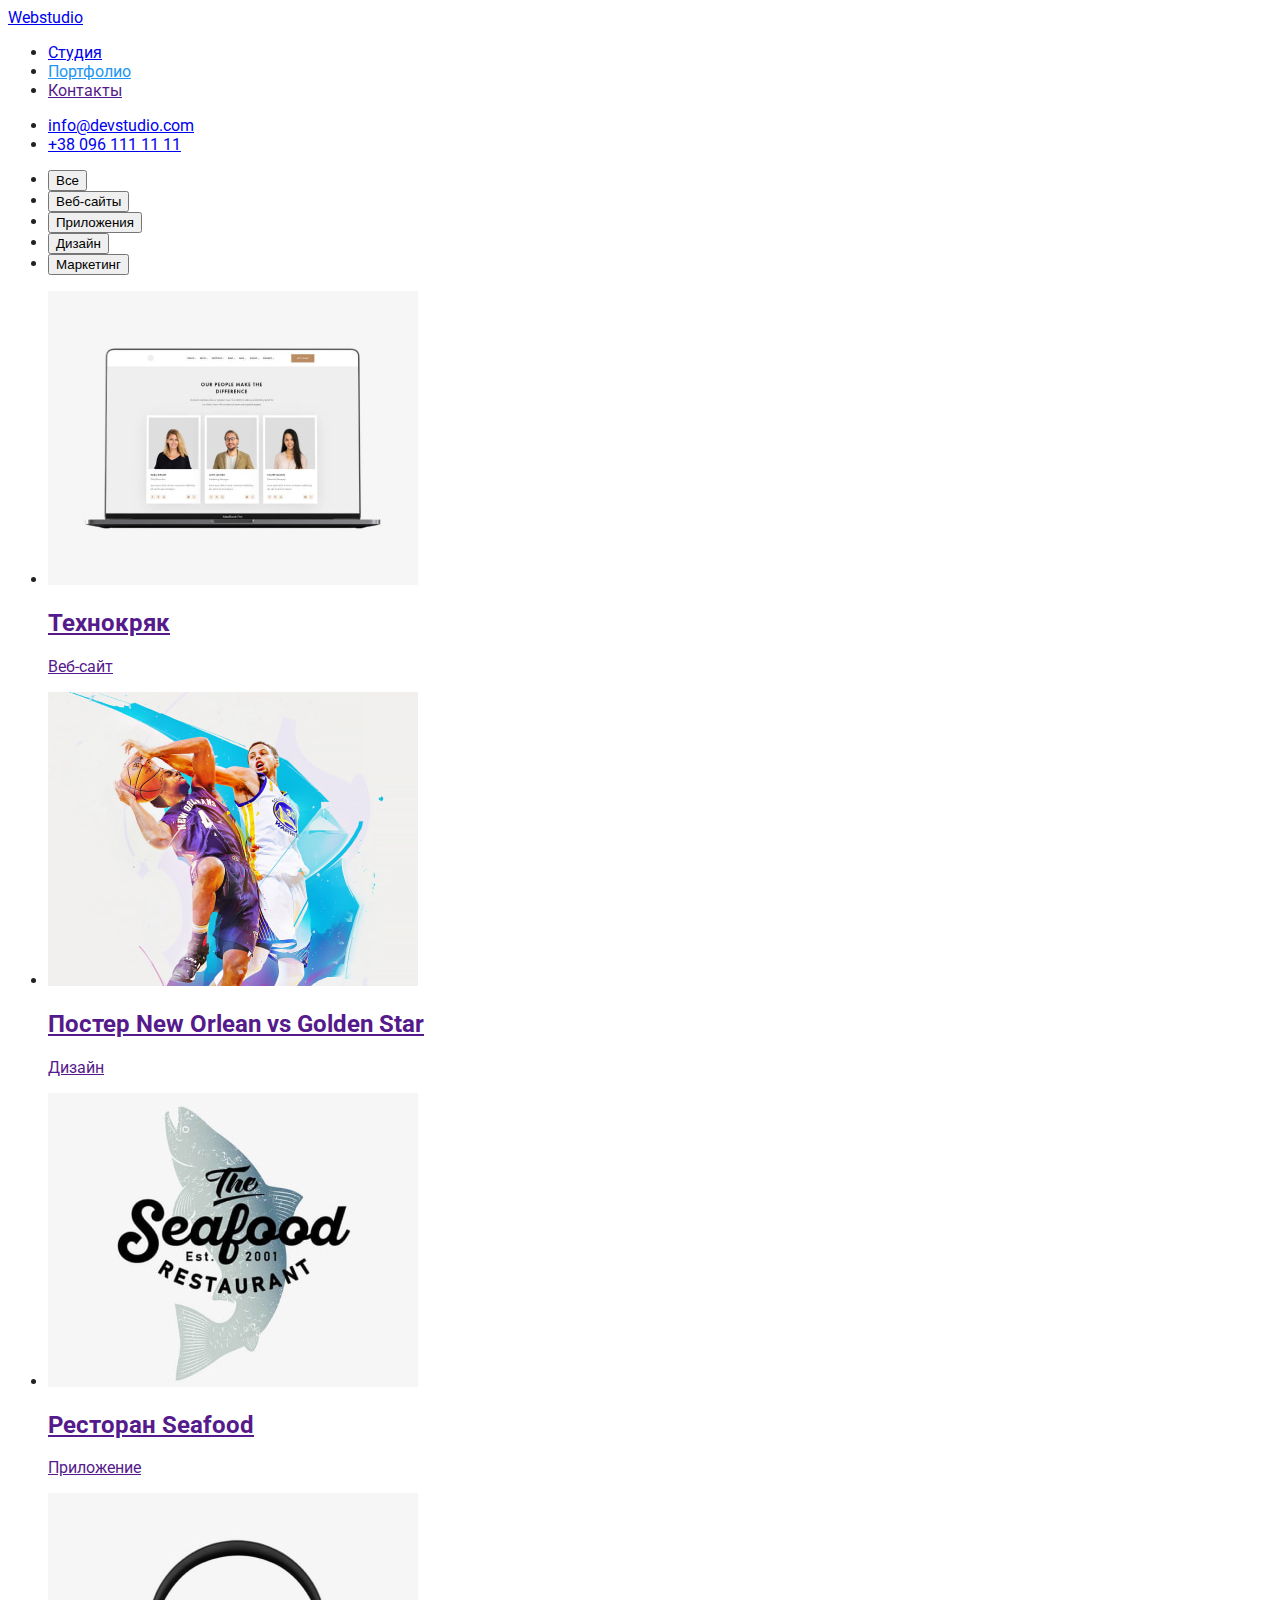
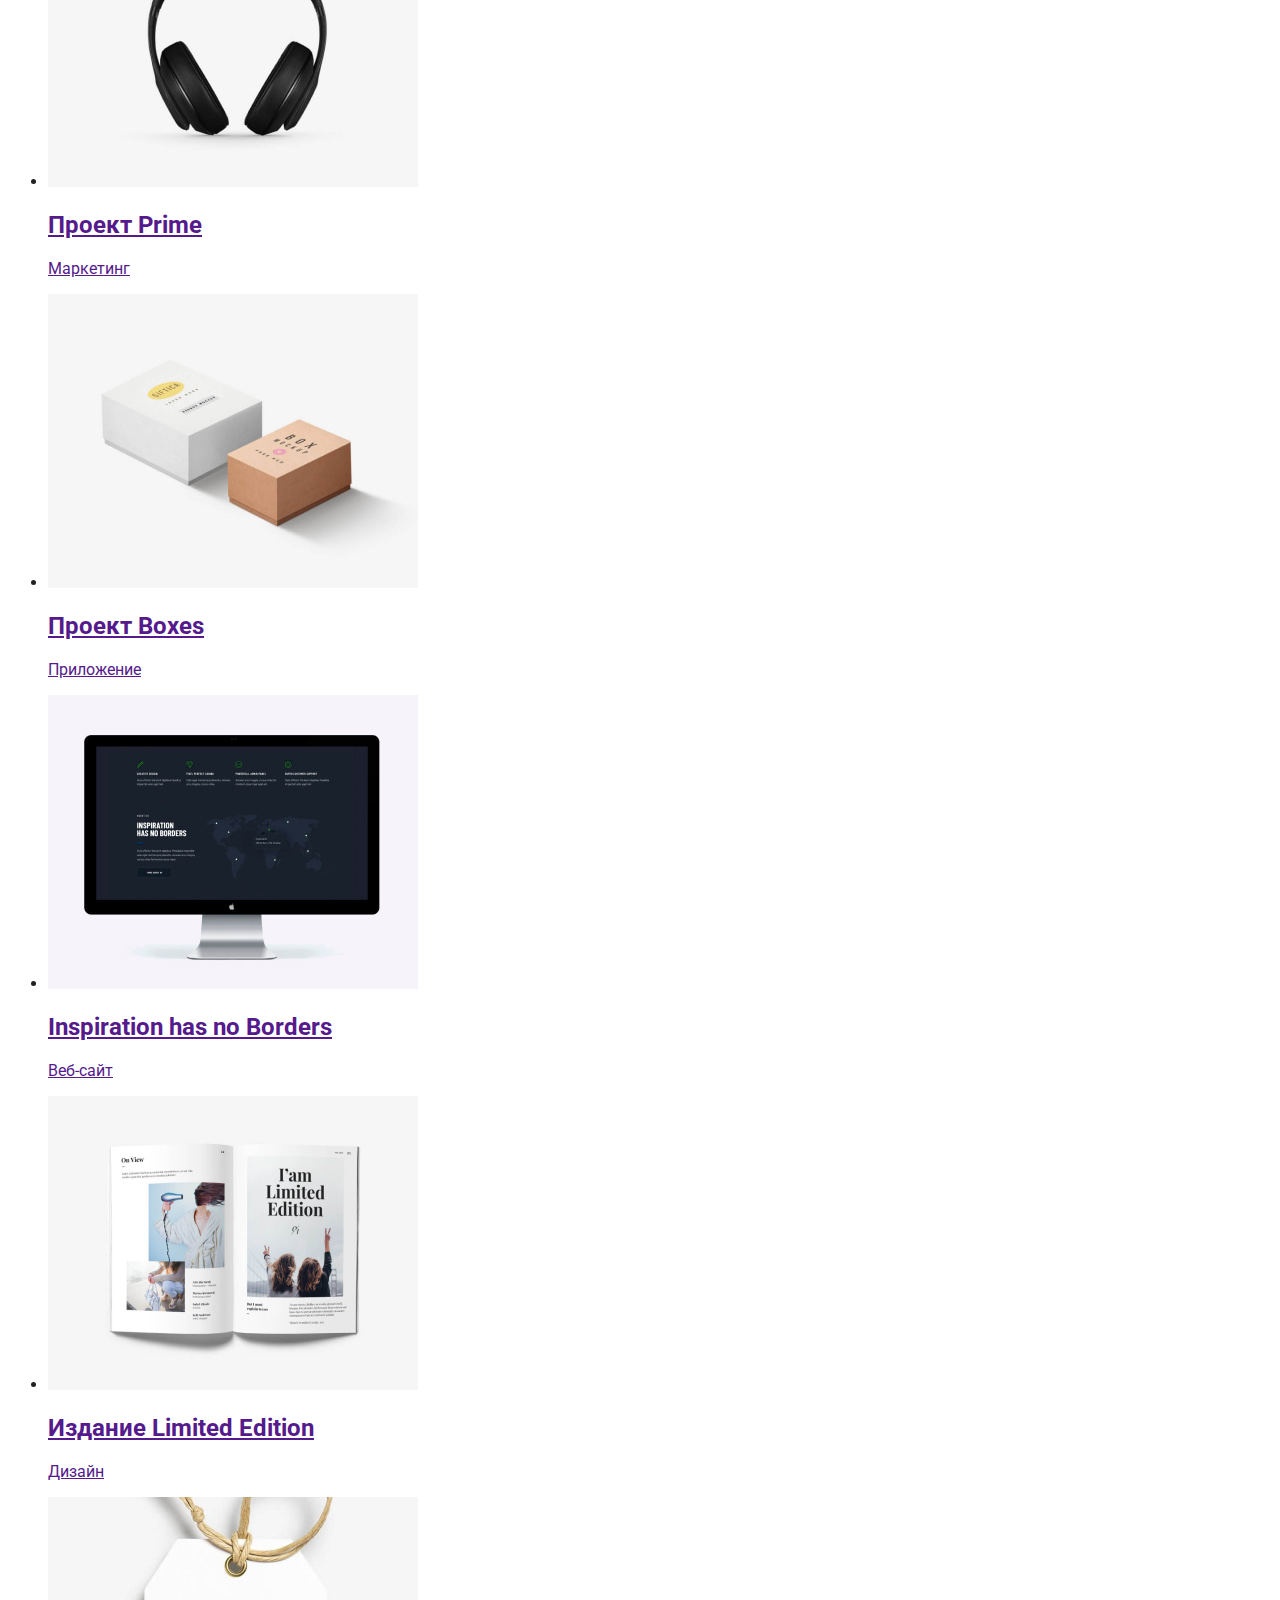
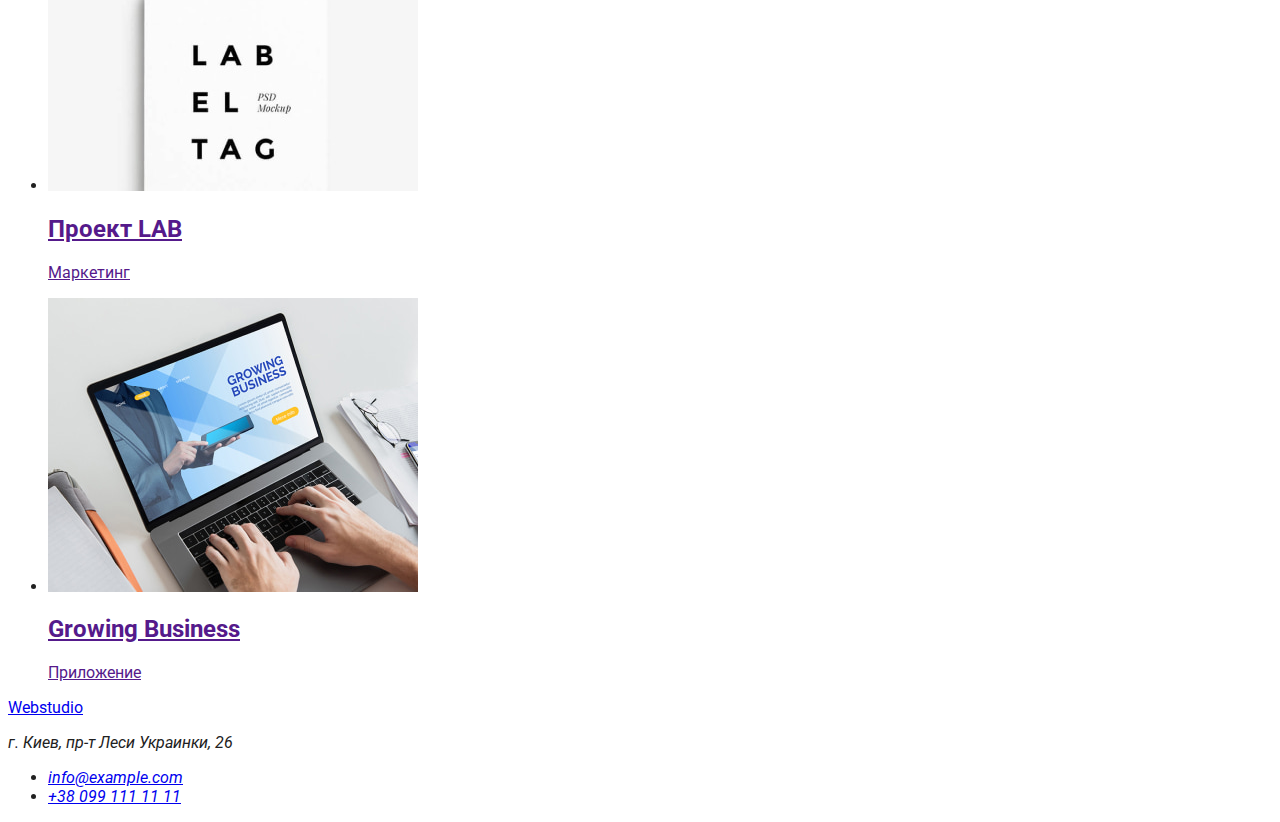
==== portfolio.html @ b985adb3 "добавляет хувер, фокус" ====
<!DOCTYPE html>
<html lang="ru">
  <head>
    <meta charset="UTF-8" />
    <meta http-equiv="X-UA-Compatible" content="IE=edge" />
    <meta name="viewport" content="width=device-width, initial-scale=1.0" />
    <title>WebStudio</title>
    <!--fonts start-->
    <link rel="preconnect" href="https://fonts.googleapis.com" />
    <link rel="preconnect" href="https://fonts.gstatic.com" crossorigin />
    <link
      href="https://fonts.googleapis.com/css2?family=Raleway:wght@700&family=Roboto:wght@400;500;700;900&display=swap"
      rel="stylesheet"
    />
    <!--fonts and-->
    <link rel="stylesheet" href="./css/styles.css" />
  </head>
  <!--body-->
  <body class="body">
    <!--header section-->
    <header class="header">
      <nav class="header-nav">
        <a class="link" href="./index.html"><span class="accent">Web</span>studio</a>
        <ul class="header-list">
          <li class="header-item">
            <a class="link" href="./index.html" target="_self">Студия</a>
          </li>
          <li class="header-item"><a class="link current" href="./portfolio.html">Портфолио</a></li>
          <li class="header-item"><a class="link" href="">Контакты</a></li>
        </ul>
        <ul class="header-list">
          <li class="header-item">
            <a class="link" href="mailto:info@devstudio.com">info@devstudio.com</a>
          </li>
          <li class="header-item">
            <a class="link" href="tel:+380961111111">+38 096 111 11 11</a>
          </li>
        </ul>
      </nav>
    </header>
    <!--main section-->
    <main class="main">
      <!--portfolio section-->
      <section class="portfolio">
        <h1 class="not-visible">Портфолио</h1>
        <ul class="portfolio-list">
          <li class="portfolio-item"><button class="btn" type="button">Все</button></li>
          <li class="portfolio-item"><button class="btn" type="button">Веб-сайты</button></li>
          <li class="portfolio-item"><button class="btn" type="button">Приложения</button></li>
          <li class="portfolio-item"><button class="btn" type="button">Дизайн</button></li>
          <li class="portfolio-item"><button class="btn" type="button">Маркетинг</button></li>
        </ul>
        <ul class="portfolio-list">
          <li class="portfolio-item">
            <a class="link" href=""
              ><img
                src="./images/portfolio/imgtexnokriak.jpg"
                alt="проект номер 1"
                width="370"
                height="294"
              />
              <h2 class="portfolio-title">Технокряк</h2>
              <p class="potfolio-text">Веб-сайт</p>
            </a>
          </li>
          <li class="portfolio-item">
            <a class="link" href=""
              ><img
                src="./images/portfolio/imgneworleanstar.jpg"
                alt="проект номер 2"
                width="370"
                height="294"
              />
              <h2 class="portfolio-title">
                Постер<span lang="en"> New Orlean vs Golden Star</span>
              </h2>
              <p class="portfolio-text">Дизайн</p></a
            >
          </li>
          <li class="portfolio-item">
            <a class="link" href=""
              ><img
                src="./images/portfolio/imgrestoranseafood.jpg"
                alt="проект номер 3"
                width="370"
                height="294"
              />
              <h2 class="portfolio-title">Ресторан <span lang="en">Seafood</span></h2>
              <p class="portfolio-text">Приложение</p></a
            >
          </li>
          <li class="portfolio-item">
            <a class="link" href=""
              ><img
                src="./images/portfolio/imgproektprime.jpg"
                alt="проект номер 4"
                width="370"
                height="294"
              />
              <h2 class="portfolio-title">Проект <span lang="en">Prime</span></h2>
              <p class="portfolio-text">Маркетинг</p></a
            >
          </li>
          <li class="portfolio-item">
            <a class="link" href=""
              ><img
                src="./images/portfolio/imgproektboxses.jpg"
                alt="проект номер 5"
                width="370"
                height="294"
              />
              <h2 class="portfolio-title">Проект <span lang="en">Boxes</span></h2>
              <p class="portfolio-text">Приложение</p></a
            >
          </li>
          <li class="portfolio-item">
            <a class="link" href=""
              ><img
                src="./images/portfolio/imginspirationborders.jpg"
                alt="проект номер 6"
                width="370"
                height="294"
              />
              <h2 class="portfolio-title"><span lang="en">Inspiration has no Borders</span></h2>
              <p class="portfolio-text">Веб-сайт</p></a
            >
          </li>
          <li class="portfolio-item">
            <a class="link" href=""
              ><img
                src="./images/portfolio/imgizdanielimitededition.jpg"
                alt="проект номер 7"
                width="370"
                height="294"
              />
              <h2 class="portfolio-title">Издание <span lang="en">Limited Edition</span></h2>
              <p class="portfolio-text">Дизайн</p></a
            >
          </li>
          <li class="portfolio-item">
            <a class="link" href=""
              ><img
                src="./images/portfolio/imgproectlab.jpg"
                alt="проект номер 8"
                width="370"
                height="294"
              />
              <h2 class="portfolio-title">Проект <span lang="en">LAB</span></h2>
              <p class="portfolio-text">Маркетинг</p></a
            >
          </li>
          <li class="portfolio-item">
            <a class="link" href=""
              ><img
                src="./images/portfolio/imggrowingbusiness.jpg"
                alt="проект номер 9"
                width="370"
                height="294"
              />
              <h2 class="portfolio-title"><span lang="en">Growing Business</span></h2>
              <p class="portfolio-text">Приложение</p>
            </a>
          </li>
        </ul>
      </section>
    </main>
    <!--footer section-->
    <footer class="footer">
      <a class="link" href="./"><span class="accent">Web</span>studio</a>
      <address class="address">
        <p class="address-text">г. Киев, пр-т Леси Украинки, 26</p>
        <ul class="adress-list">
          <li class="address-item">
            <a class="link" href="mailto:info@example.com">info@example.com</a>
          </li>
          <li class="address-item">
            <a class="link" href="tel:+380991111111">+38 099 111 11 11</a>
          </li>
        </ul>
      </address>
    </footer>
  </body>
</html>
---- css/styles.css ----
:root {
    /*fonts*/
--main-font: "roboto",sans-serif;
--secondary-font: "raleway", sans-serif;

    /*text colors*/
--main-txt-cl: #212121;
--accent-tx-cl: #2196F3;
    
    /*bg colors*/
--dark-bg-cl: #2F303A;
--light-bg-cl: #F5F4FA;
    
    /*others*/
}


.body 
{font-family: var(--main-font);
color: var(--main-txt-cl);
}

.link:hover,
.link:focus
{color: var(--accent-tx-cl);
}

.header-nav .link.current {
    color: var(--accent-tx-cl)
}

.btn:hover,
.btn:focus {
    color: var(--accent-tx-cl);
}





.not-visible 
{display: none;}
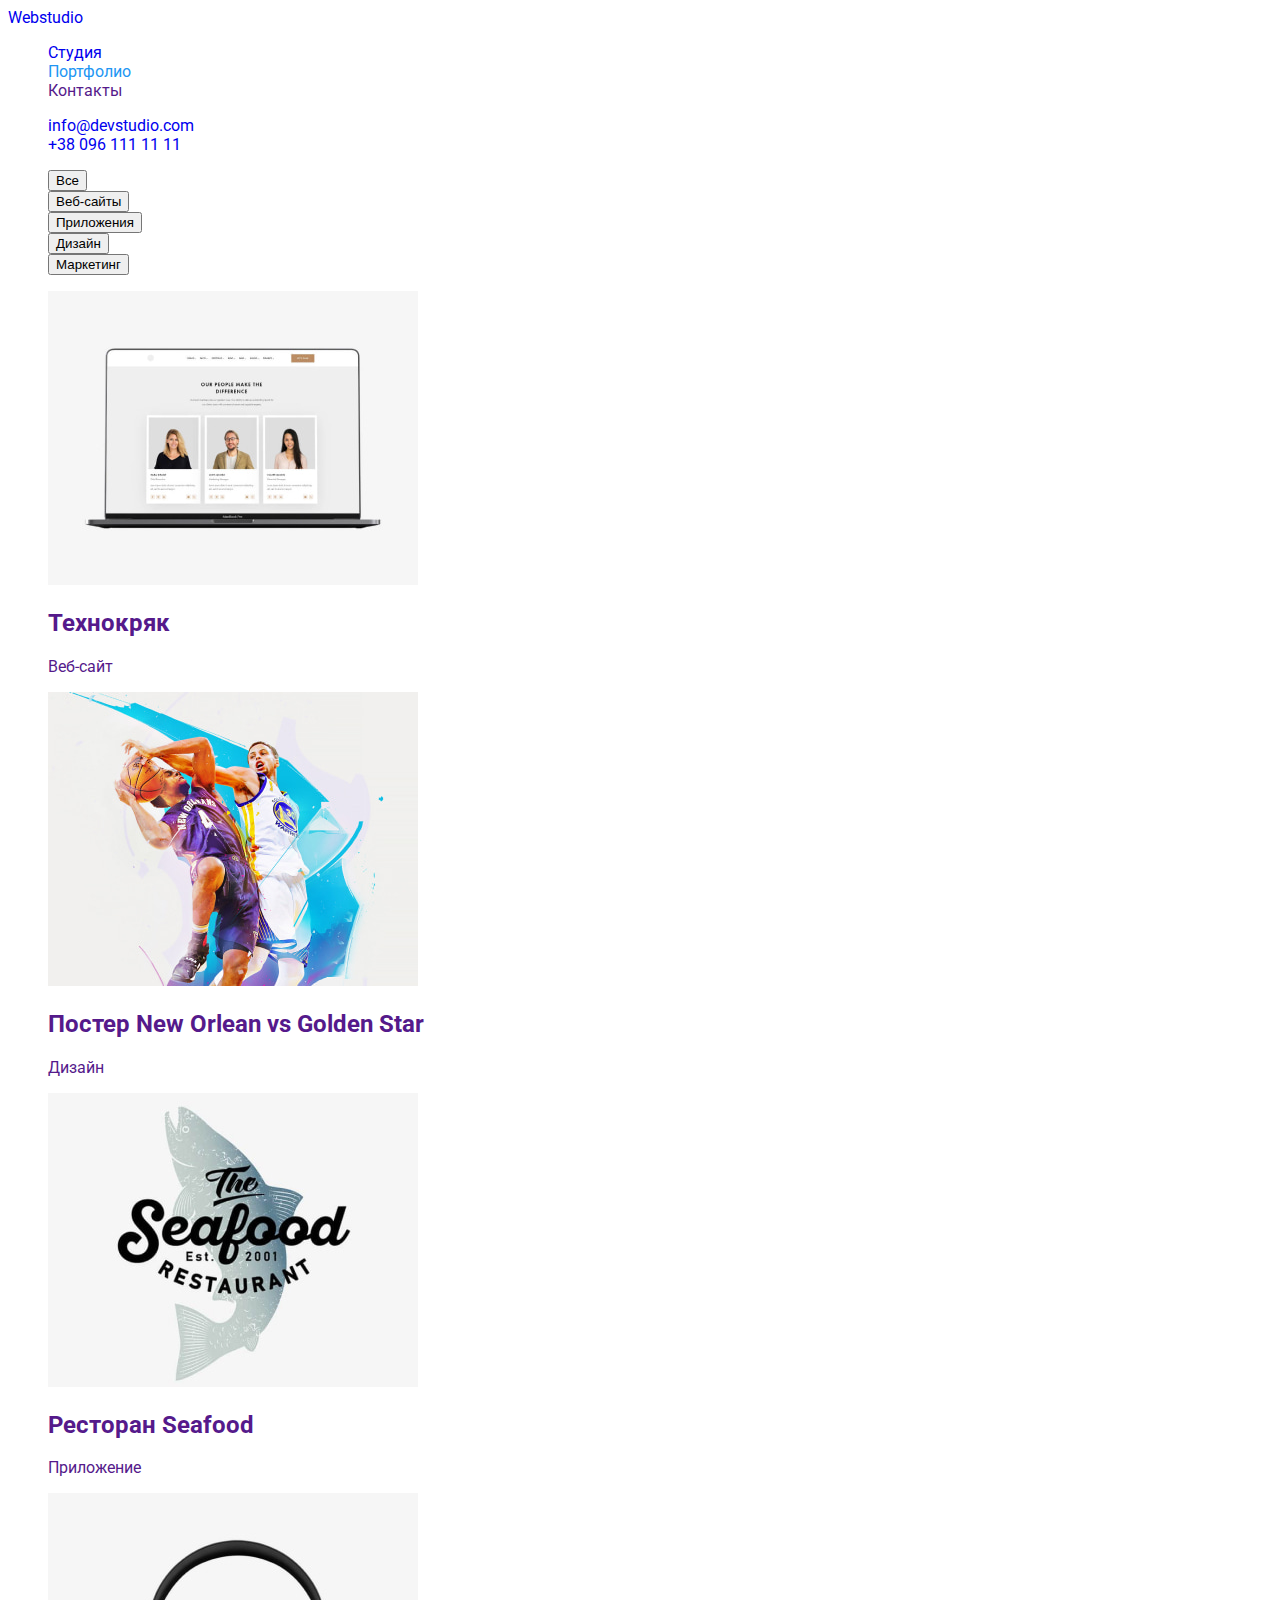
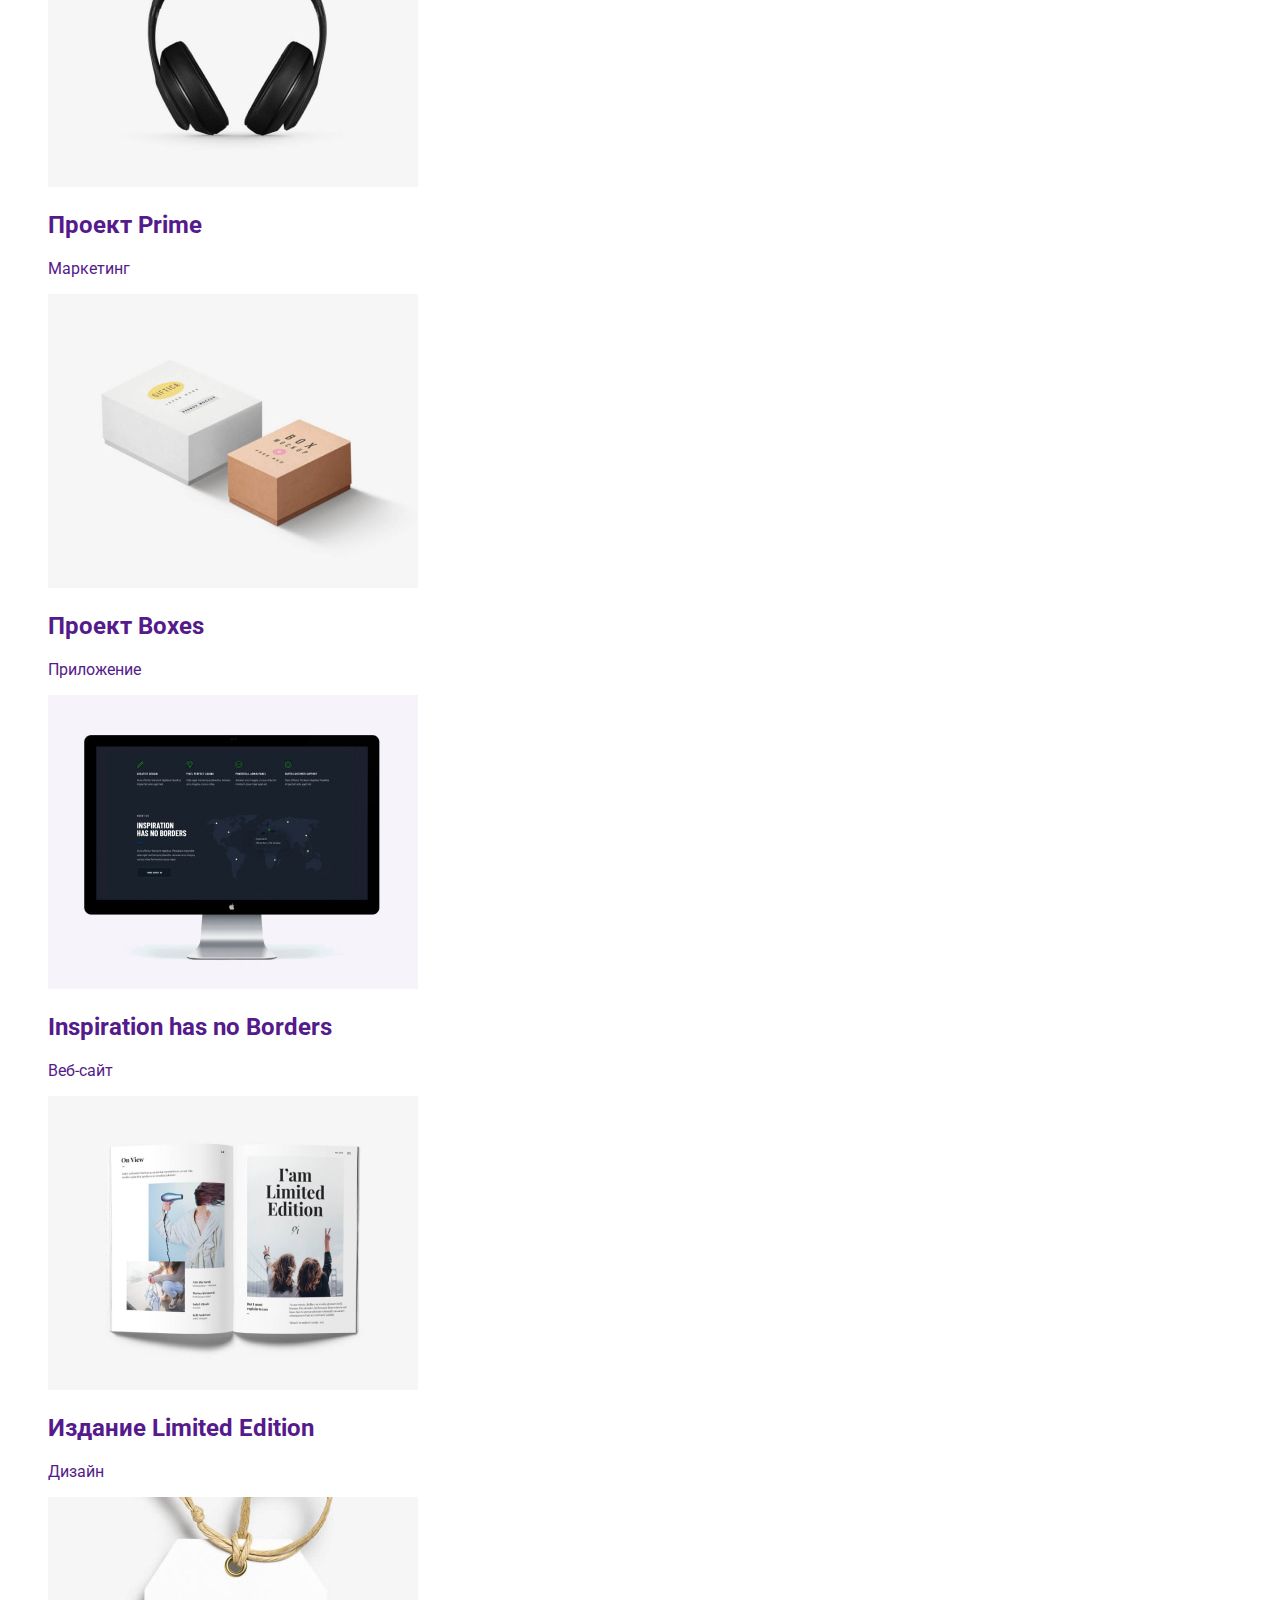
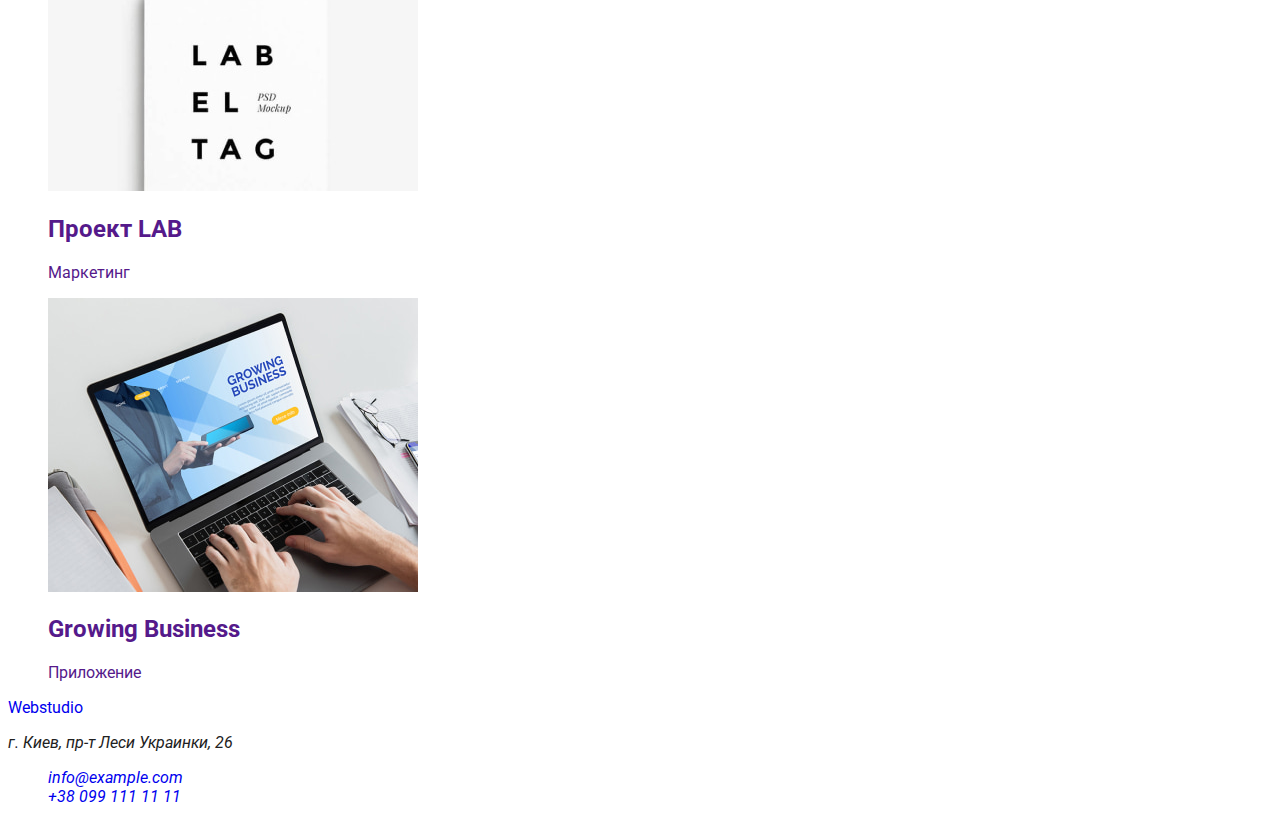
==== commit 381e073a: "reset styles" ====
--- a/portfolio.html
+++ b/portfolio.html
@@ -21,14 +21,16 @@
     <header class="header">
       <nav class="header-nav">
         <a class="link" href="./index.html"><span class="accent">Web</span>studio</a>
-        <ul class="header-list">
+        <ul class="header-list list">
           <li class="header-item">
             <a class="link" href="./index.html" target="_self">Студия</a>
           </li>
-          <li class="header-item"><a class="link current" href="./portfolio.html">Портфолио</a></li>
+          <li class="header-item">
+            <a class="link current list" href="./portfolio.html">Портфолио</a>
+          </li>
           <li class="header-item"><a class="link" href="">Контакты</a></li>
         </ul>
-        <ul class="header-list">
+        <ul class="header-list list">
           <li class="header-item">
             <a class="link" href="mailto:info@devstudio.com">info@devstudio.com</a>
           </li>
@@ -43,14 +45,14 @@
       <!--portfolio section-->
       <section class="portfolio">
         <h1 class="not-visible">Портфолио</h1>
-        <ul class="portfolio-list">
+        <ul class="portfolio-list list">
           <li class="portfolio-item"><button class="btn" type="button">Все</button></li>
           <li class="portfolio-item"><button class="btn" type="button">Веб-сайты</button></li>
           <li class="portfolio-item"><button class="btn" type="button">Приложения</button></li>
           <li class="portfolio-item"><button class="btn" type="button">Дизайн</button></li>
           <li class="portfolio-item"><button class="btn" type="button">Маркетинг</button></li>
         </ul>
-        <ul class="portfolio-list">
+        <ul class="portfolio-list list">
           <li class="portfolio-item">
             <a class="link" href=""
               ><img
@@ -169,7 +171,7 @@
       <a class="link" href="./"><span class="accent">Web</span>studio</a>
       <address class="address">
         <p class="address-text">г. Киев, пр-т Леси Украинки, 26</p>
-        <ul class="adress-list">
+        <ul class="adress-list list">
           <li class="address-item">
             <a class="link" href="mailto:info@example.com">info@example.com</a>
           </li>
--- a/css/styles.css
+++ b/css/styles.css
@@ -20,11 +20,19 @@
 color: var(--main-txt-cl);
 }
 
+/*reset styles*/
+.link {text-decoration: none; 
+}
+.list {list-style: none;
+}
+
+/*header section*/
+
+
 .link:hover,
 .link:focus
 {color: var(--accent-tx-cl);
 }
-
 .header-nav .link.current {
     color: var(--accent-tx-cl)
 }
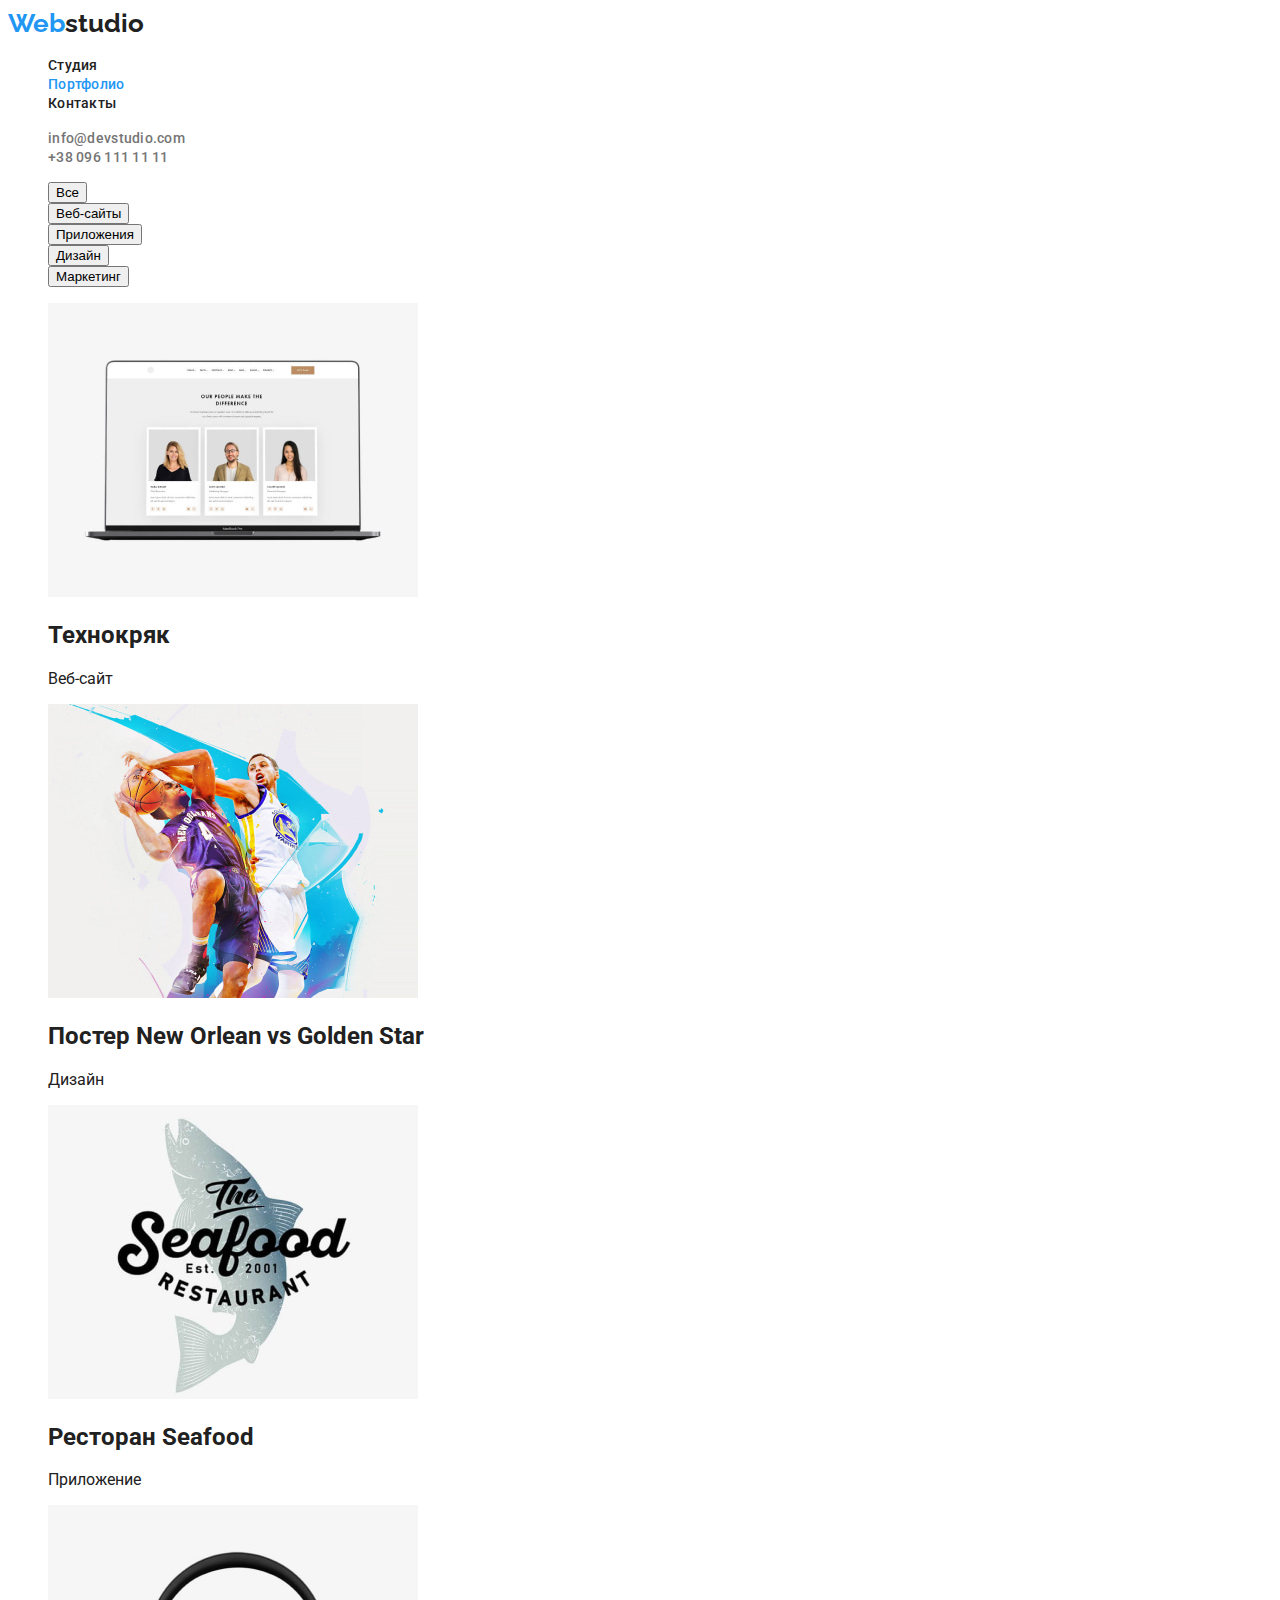
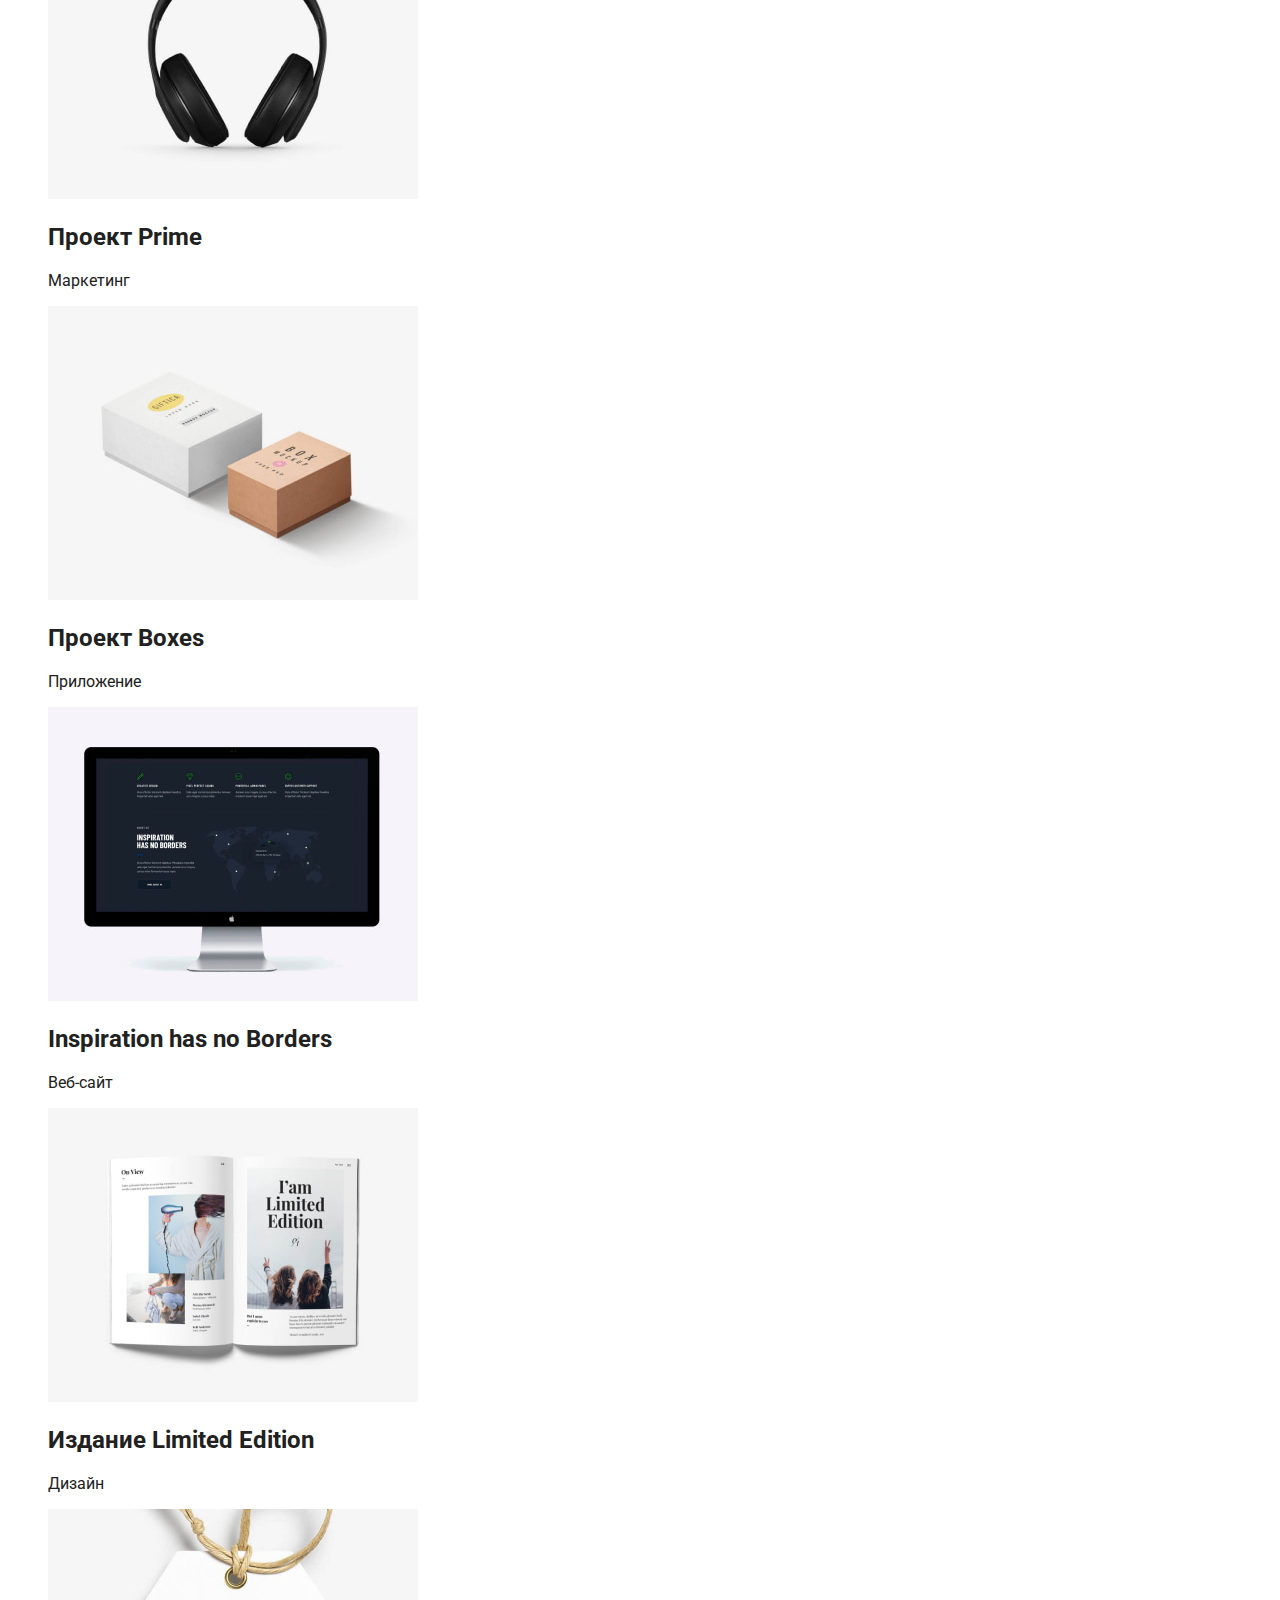
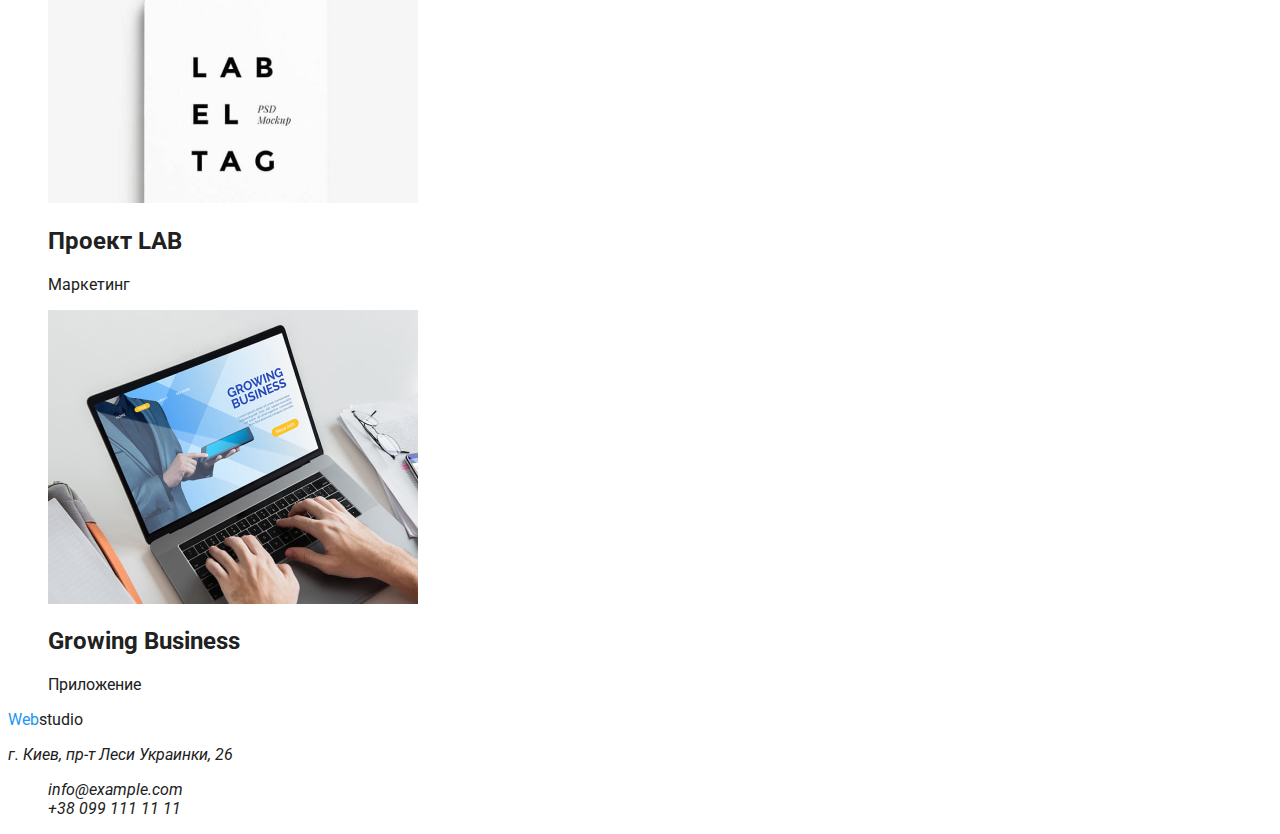
==== commit 73d67541: "css header" ====
--- a/portfolio.html
+++ b/portfolio.html
@@ -20,22 +20,22 @@
     <!--header section-->
     <header class="header">
       <nav class="header-nav">
-        <a class="link" href="./index.html"><span class="accent">Web</span>studio</a>
+        <a class="link logo-link" href="./index.html"><span class="accent">Web</span>studio</a>
         <ul class="header-list list">
           <li class="header-item">
-            <a class="link" href="./index.html" target="_self">Студия</a>
+            <a class="link header-link" href="./index.html" target="_self">Студия</a>
           </li>
           <li class="header-item">
-            <a class="link current list" href="./portfolio.html">Портфолио</a>
+            <a class="link current header-link" href="./portfolio.html">Портфолио</a>
           </li>
-          <li class="header-item"><a class="link" href="">Контакты</a></li>
+          <li class="header-item"><a class="link header-link" href="">Контакты</a></li>
         </ul>
         <ul class="header-list list">
           <li class="header-item">
-            <a class="link" href="mailto:info@devstudio.com">info@devstudio.com</a>
+            <a class="link head-address" href="mailto:info@devstudio.com">info@devstudio.com</a>
           </li>
           <li class="header-item">
-            <a class="link" href="tel:+380961111111">+38 096 111 11 11</a>
+            <a class="link head-address" href="tel:+380961111111">+38 096 111 11 11</a>
           </li>
         </ul>
       </nav>
--- a/css/styles.css
+++ b/css/styles.css
@@ -22,11 +22,36 @@
 
 /*reset styles*/
 .link {text-decoration: none; 
+color: var(--main-txt-cl);
 }
 .list {list-style: none;
 }
 
 /*header section*/
+.logo-link {
+    font-family: var(--secondary-font);
+    font-weight: 700;
+    font-size: 26px;
+    line-height: calc(31 / 26);
+    color: var(--main-txt-cl);
+}
+.accent {
+    color: var(--accent-tx-cl);
+}
+.header-link {
+    font-weight: 500;
+        font-size: 14px;
+        line-height: calc(16 / 14);
+        letter-spacing: 0.02em;
+    color: var(--main-txt-cl);
+}
+.head-address {
+    font-weight: 500;
+        font-size: 14px;
+        line-height: calc(16 / 14);
+        letter-spacing: 0.02em;
+    color: #757575;
+}
 
 
 .link:hover,
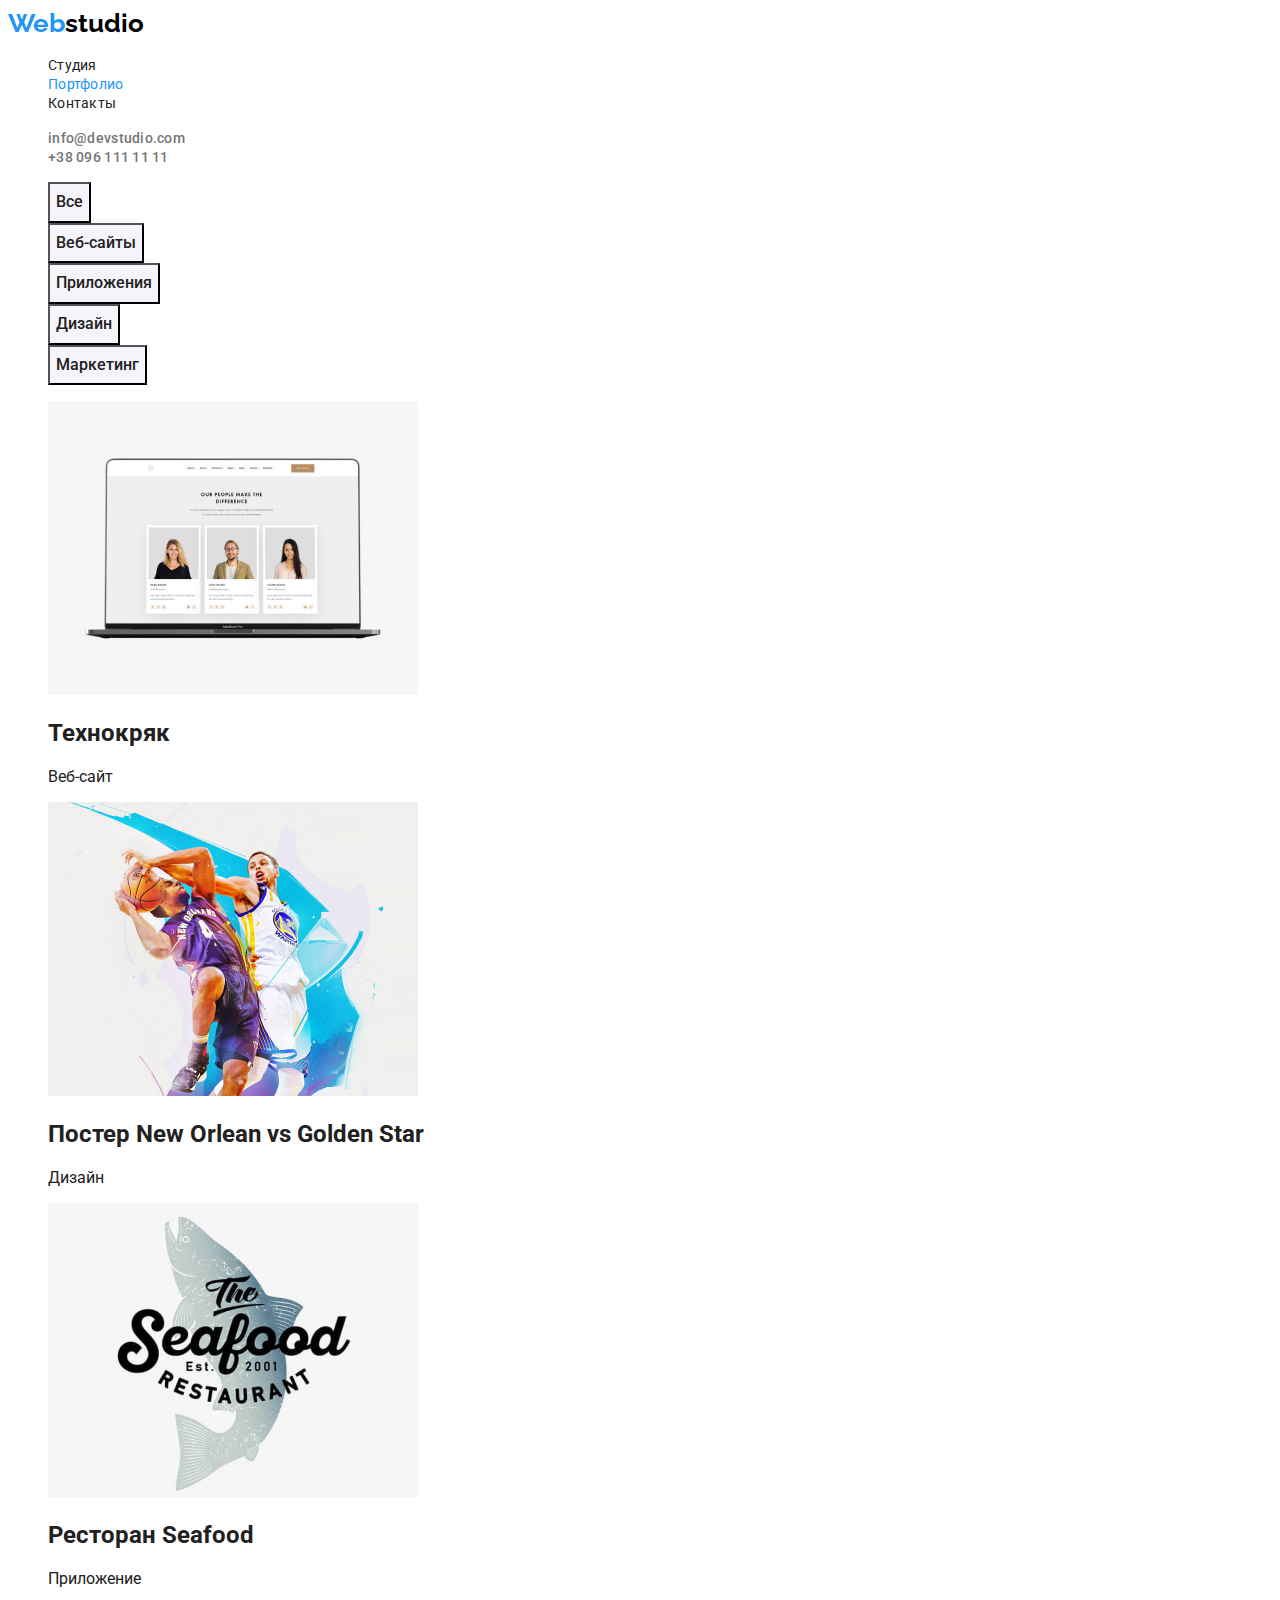
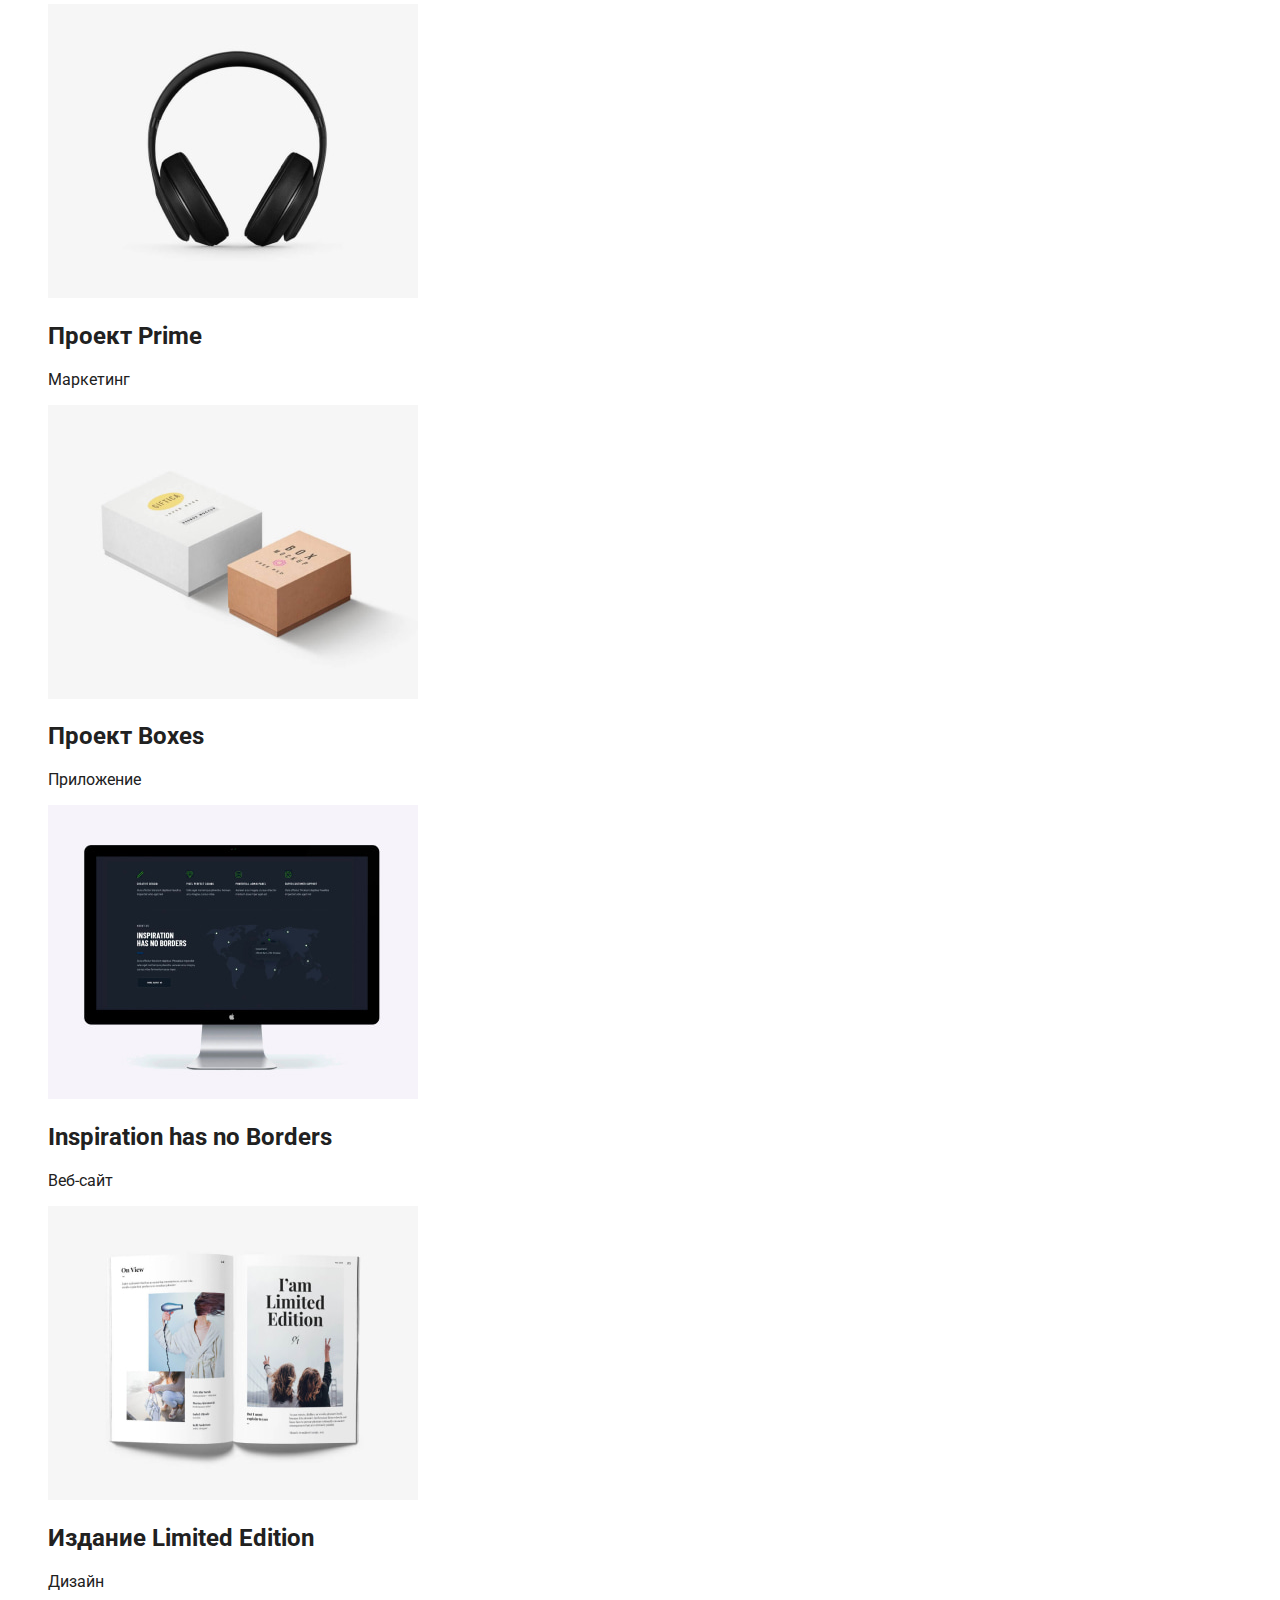
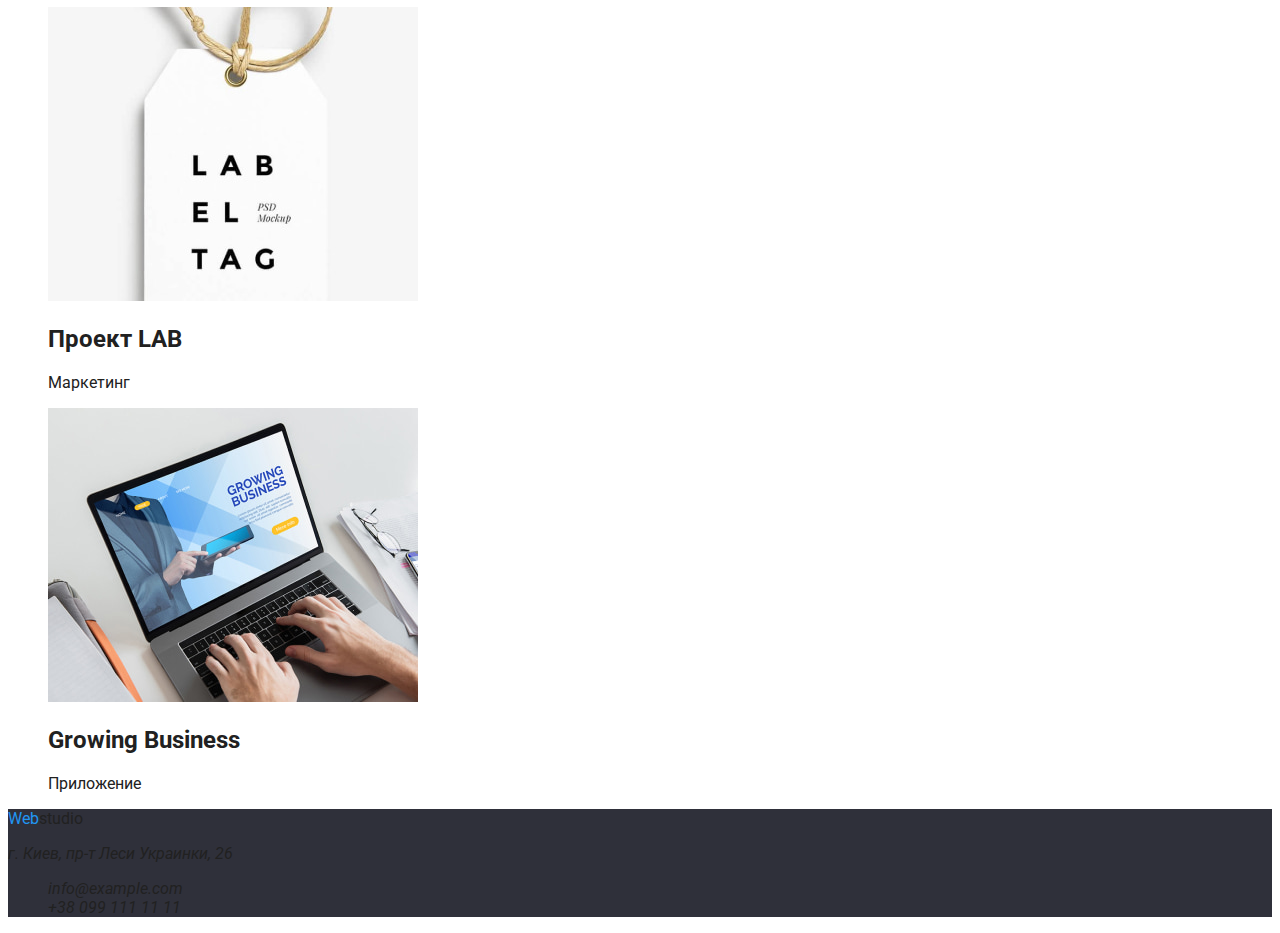
==== commit 53eb1fa3: "добавляет css кнопки и секцию герой" ====
--- a/portfolio.html
+++ b/portfolio.html
@@ -46,11 +46,21 @@
       <section class="portfolio">
         <h1 class="not-visible">Портфолио</h1>
         <ul class="portfolio-list list">
-          <li class="portfolio-item"><button class="btn" type="button">Все</button></li>
-          <li class="portfolio-item"><button class="btn" type="button">Веб-сайты</button></li>
-          <li class="portfolio-item"><button class="btn" type="button">Приложения</button></li>
-          <li class="portfolio-item"><button class="btn" type="button">Дизайн</button></li>
-          <li class="portfolio-item"><button class="btn" type="button">Маркетинг</button></li>
+          <li class="portfolio-item">
+            <button class="btn secondary-btn" type="button">Все</button>
+          </li>
+          <li class="portfolio-item">
+            <button class="btn secondary-btn" type="button">Веб-сайты</button>
+          </li>
+          <li class="portfolio-item">
+            <button class="btn secondary-btn" type="button">Приложения</button>
+          </li>
+          <li class="portfolio-item">
+            <button class="btn secondary-btn" type="button">Дизайн</button>
+          </li>
+          <li class="portfolio-item">
+            <button class="btn secondary-btn" type="button">Маркетинг</button>
+          </li>
         </ul>
         <ul class="portfolio-list list">
           <li class="portfolio-item">
--- a/css/styles.css
+++ b/css/styles.css
@@ -33,18 +33,16 @@
     font-weight: 700;
     font-size: 26px;
     line-height: calc(31 / 26);
-    color: var(--main-txt-cl);
+    color: #000000;
 }
 .accent {
     color: var(--accent-tx-cl);
 }
 .header-link {
-    font-weight: 500;
-        font-size: 14px;
+    font-size: 14px;
         line-height: calc(16 / 14);
-        letter-spacing: 0.02em;
-    color: var(--main-txt-cl);
-}
+        letter-spacing: 0.02em;}
+    
 .head-address {
     font-weight: 500;
         font-size: 14px;
@@ -52,6 +50,57 @@
         letter-spacing: 0.02em;
     color: #757575;
 }
+.header{
+    background-color: #FFFFFF;
+}
+
+/*hero section*/
+.footer, 
+.hero{
+    background-color: var(--dark-bg-cl);
+}
+.uppertitle{
+font-weight: 900;
+    font-size: 44px;
+    line-height: calc(60 / 44);
+    color: #FFFFFF;
+}
+.main-btn{
+    font-family: 'Roboto';
+        font-style: normal;
+    font-weight: 700;
+    font-size: 16px;
+    line-height: calc(30 / 16);
+    color: #FFFFFF;
+    background-color: var(--accent-tx-cl);
+}
+
+/*button*/
+.main-btn:hover{
+ background-color: #188CE8;
+
+}
+.secondary-btn {
+    font-family: 'Roboto';
+        font-style: normal;
+        font-weight: 500;
+        font-size: 16px;
+        line-height: calc(26 / 12);
+        color: #212121;
+        background-color: #F5F4FA;
+}
+.secondary-btn:active{
+    color: #FFFFFF;
+    background-color: #2196F3;
+
+}
+.btn,
+.main-btn{
+    cursor: pointer;
+}
+
+
+
 
 
 .link:hover,
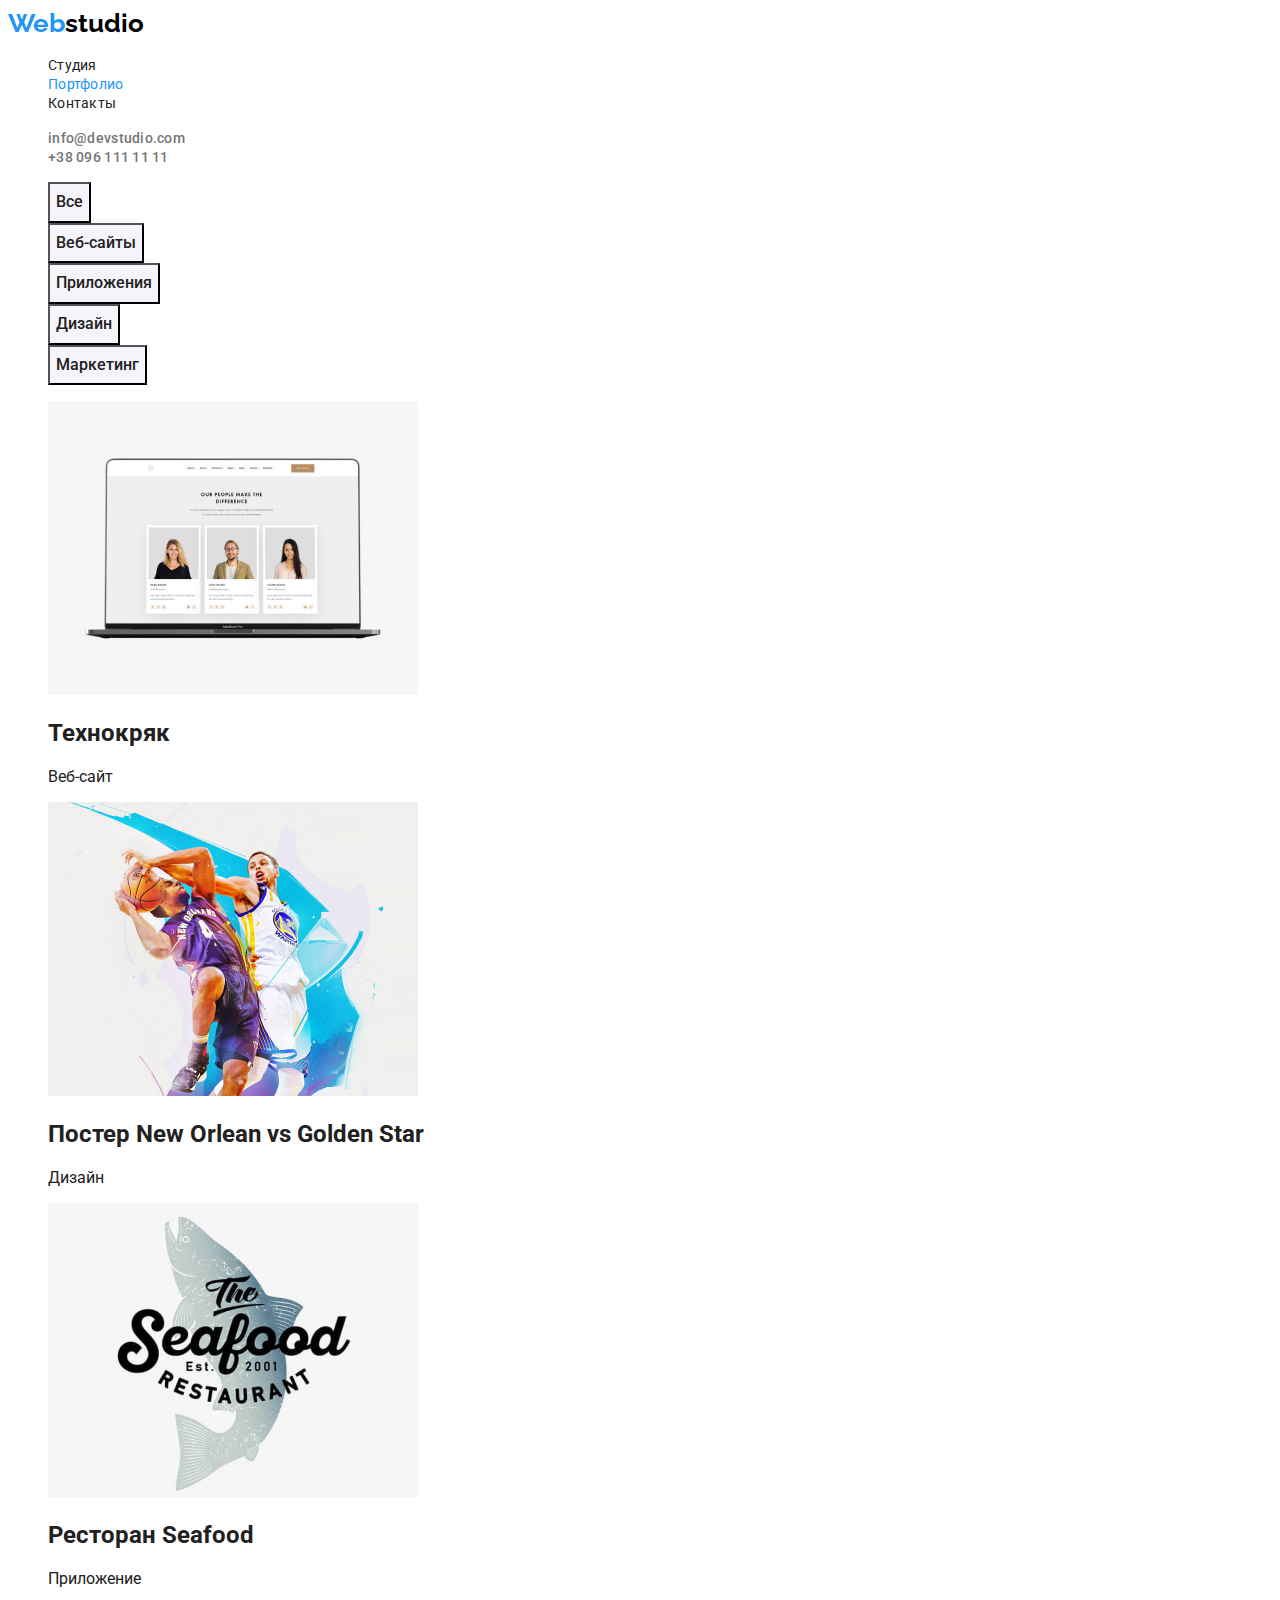
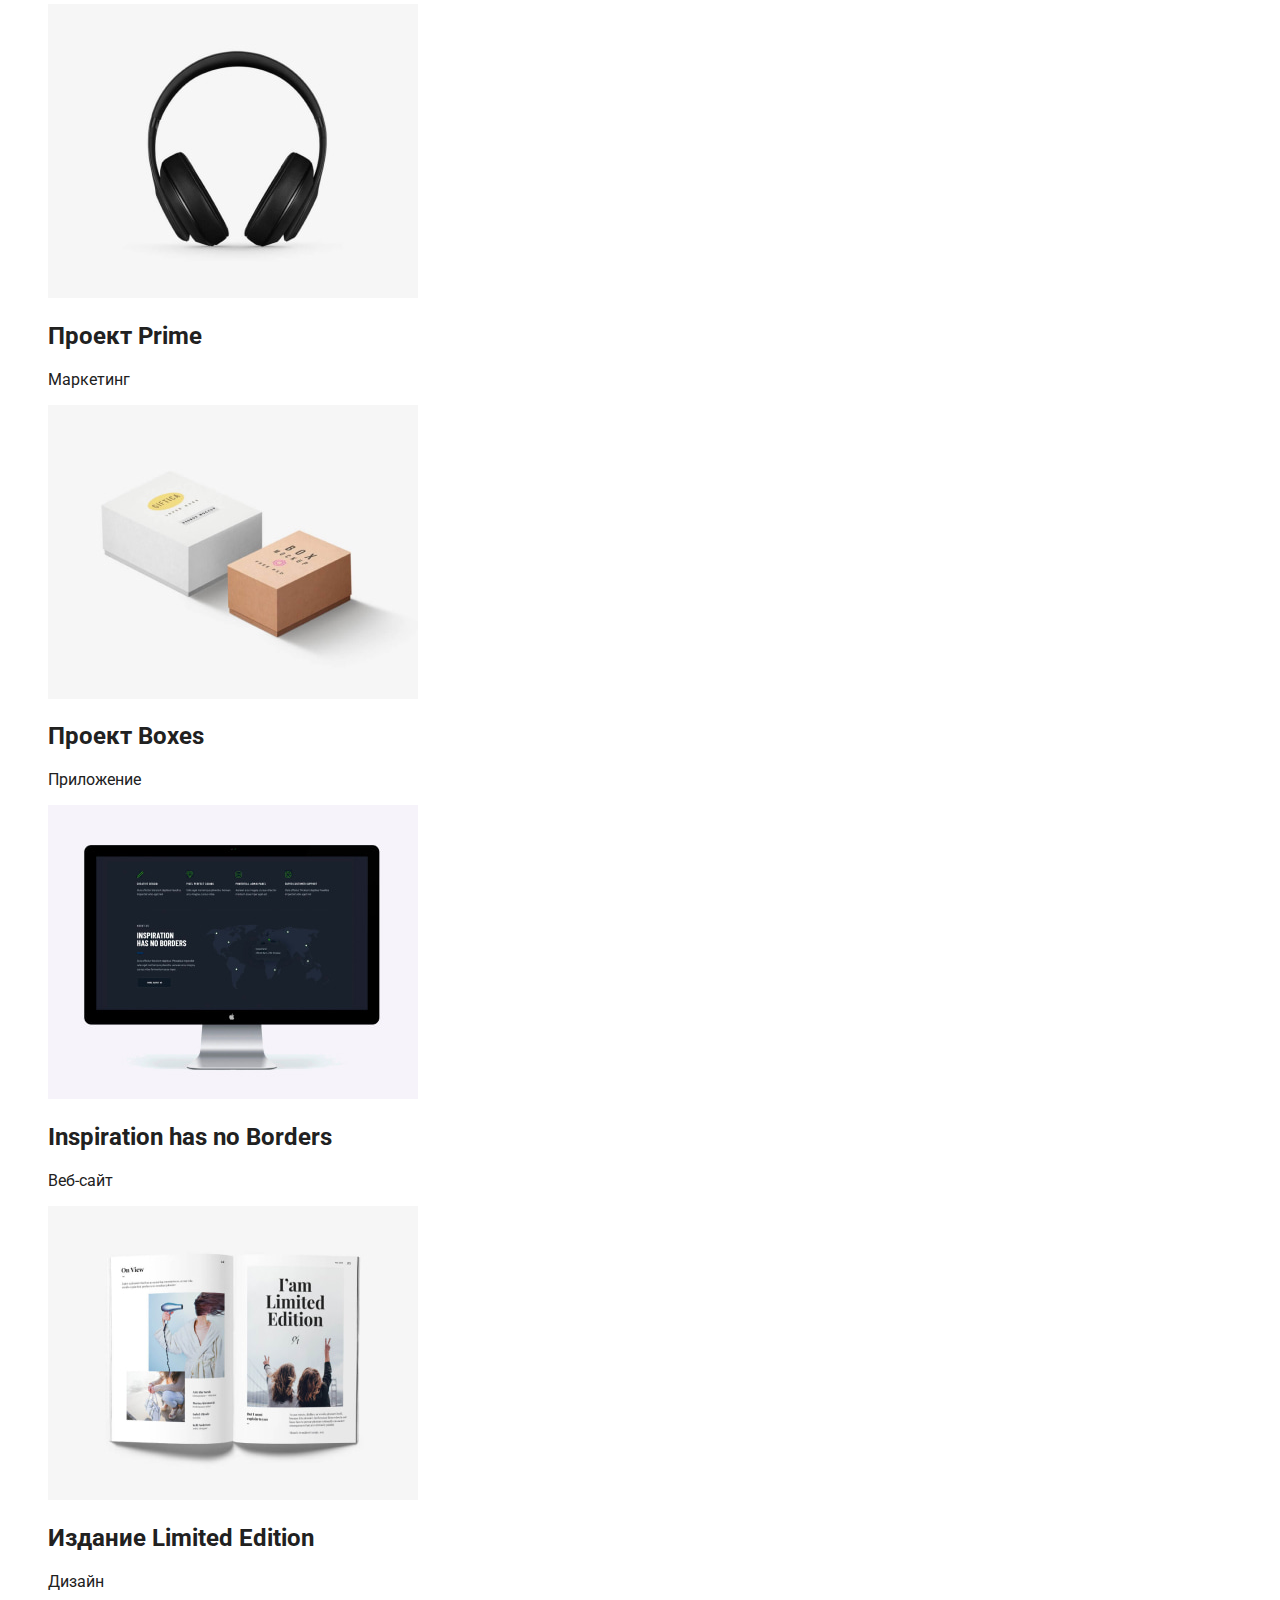
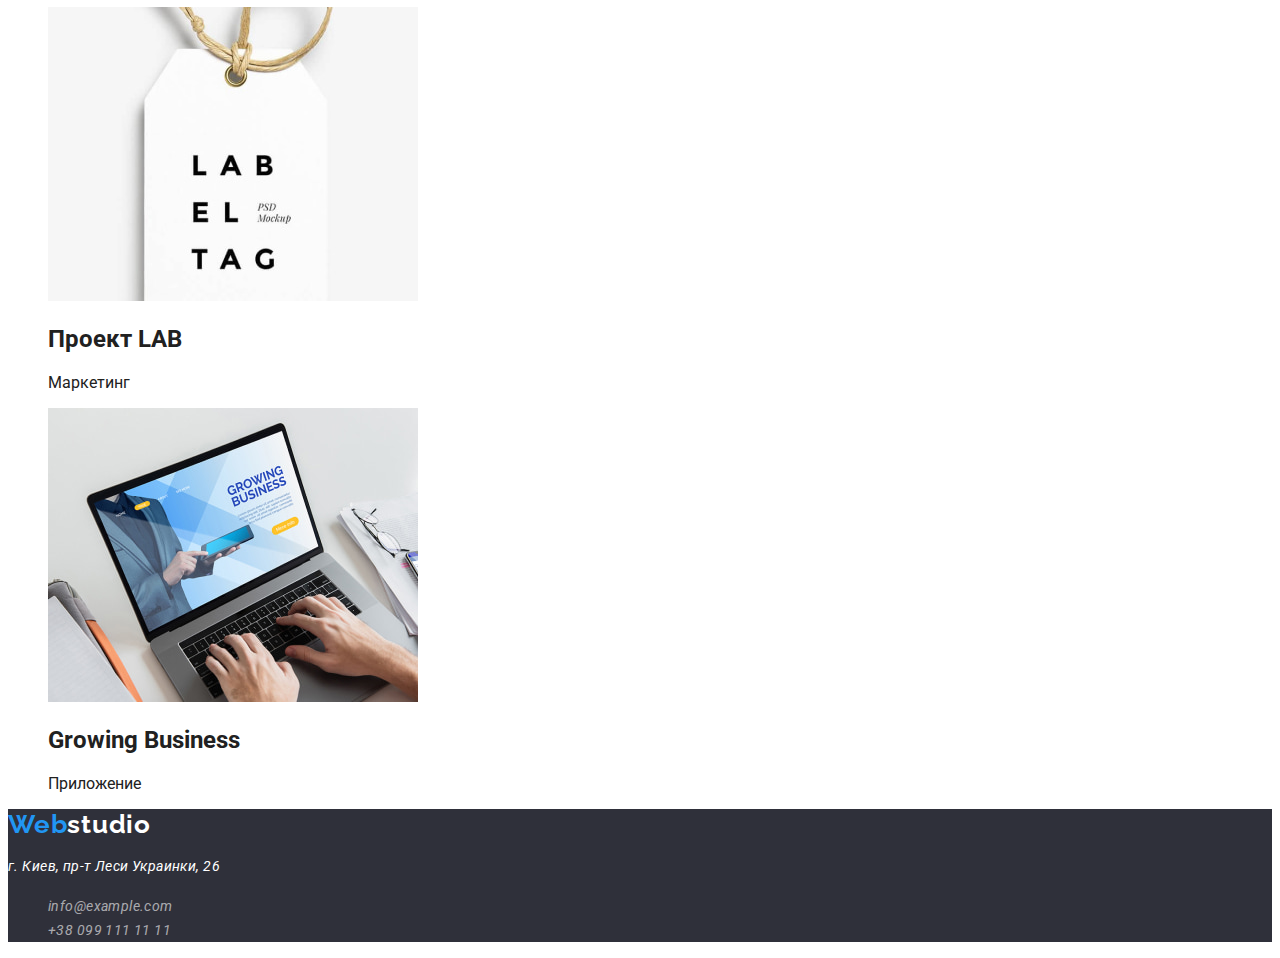
==== commit bf516235: "css footer" ====
--- a/portfolio.html
+++ b/portfolio.html
@@ -178,15 +178,15 @@
     </main>
     <!--footer section-->
     <footer class="footer">
-      <a class="link" href="./"><span class="accent">Web</span>studio</a>
+      <a class="link footer-logo" href="./"><span class="accent">Web</span>studio</a>
       <address class="address">
         <p class="address-text">г. Киев, пр-т Леси Украинки, 26</p>
         <ul class="adress-list list">
           <li class="address-item">
-            <a class="link" href="mailto:info@example.com">info@example.com</a>
+            <a class="link address-link" href="mailto:info@example.com">info@example.com</a>
           </li>
           <li class="address-item">
-            <a class="link" href="tel:+380991111111">+38 099 111 11 11</a>
+            <a class="link address-link" href="tel:+380991111111">+38 099 111 11 11</a>
           </li>
         </ul>
       </address>
--- a/css/styles.css
+++ b/css/styles.css
@@ -1,124 +1,189 @@
 :root {
-    /*fonts*/
---main-font: "roboto",sans-serif;
---secondary-font: "raleway", sans-serif;
+  /*fonts*/
+  --main-font: 'roboto', sans-serif;
+  --secondary-font: 'raleway', sans-serif;
 
-    /*text colors*/
---main-txt-cl: #212121;
---accent-tx-cl: #2196F3;
-    
-    /*bg colors*/
---dark-bg-cl: #2F303A;
---light-bg-cl: #F5F4FA;
-    
-    /*others*/
+  /*text colors*/
+  --main-txt-cl: #212121;
+  --accent-tx-cl: #2196f3;
+
+  /*bg colors*/
+  --dark-bg-cl: #2f303a;
+  --light-bg-cl: #f5f4fa;
+
+  /*others*/
 }
 
-
-.body 
-{font-family: var(--main-font);
-color: var(--main-txt-cl);
+.body {
+  font-family: var(--main-font);
+  color: var(--main-txt-cl);
 }
 
 /*reset styles*/
-.link {text-decoration: none; 
-color: var(--main-txt-cl);
+.link {
+  text-decoration: none;
+  color: var(--main-txt-cl);
 }
-.list {list-style: none;
+.list {
+  list-style: none;
 }
 
 /*header section*/
 .logo-link {
-    font-family: var(--secondary-font);
-    font-weight: 700;
-    font-size: 26px;
-    line-height: calc(31 / 26);
-    color: #000000;
+  font-family: var(--secondary-font);
+  font-weight: 700;
+  font-size: 26px;
+  line-height: calc(31 / 26);
+  color: #000000;
 }
 .accent {
-    color: var(--accent-tx-cl);
+  color: var(--accent-tx-cl);
 }
 .header-link {
-    font-size: 14px;
-        line-height: calc(16 / 14);
-        letter-spacing: 0.02em;}
-    
+  font-size: 14px;
+  line-height: calc(16 / 14);
+  letter-spacing: 0.02em;
+}
+
 .head-address {
-    font-weight: 500;
-        font-size: 14px;
-        line-height: calc(16 / 14);
-        letter-spacing: 0.02em;
-    color: #757575;
+  font-weight: 500;
+  font-size: 14px;
+  line-height: calc(16 / 14);
+  letter-spacing: 0.02em;
+  color: #757575;
 }
-.header{
-    background-color: #FFFFFF;
+.header {
+  background-color: #ffffff;
 }
 
 /*hero section*/
-.footer, 
-.hero{
-    background-color: var(--dark-bg-cl);
+.footer,
+.hero {
+  background-color: var(--dark-bg-cl);
 }
-.uppertitle{
-font-weight: 900;
-    font-size: 44px;
-    line-height: calc(60 / 44);
-    color: #FFFFFF;
+.uppertitle {
+  font-weight: 900;
+  font-size: 44px;
+  line-height: calc(60 / 44);
+  color: #ffffff;
 }
-.main-btn{
-    font-family: 'Roboto';
-        font-style: normal;
-    font-weight: 700;
-    font-size: 16px;
-    line-height: calc(30 / 16);
-    color: #FFFFFF;
-    background-color: var(--accent-tx-cl);
+.main-btn {
+  font-family: 'Roboto';
+  font-style: normal;
+  font-weight: 700;
+  font-size: 16px;
+  line-height: calc(30 / 16);
+  color: #ffffff;
+  background-color: var(--accent-tx-cl);
 }
 
 /*button*/
-.main-btn:hover{
- background-color: #188CE8;
-
+.main-btn:hover {
+  background-color: #188ce8;
 }
 .secondary-btn {
-    font-family: 'Roboto';
-        font-style: normal;
-        font-weight: 500;
-        font-size: 16px;
-        line-height: calc(26 / 12);
-        color: #212121;
-        background-color: #F5F4FA;
+  font-family: 'Roboto';
+  font-style: normal;
+  font-weight: 500;
+  font-size: 16px;
+  line-height: calc(26 / 12);
+  color: var(--main-txt-cl);
+  background-color: #f5f4fa;
 }
-.secondary-btn:active{
-    color: #FFFFFF;
-    background-color: #2196F3;
-
+.secondary-btn:active {
+  color: #ffffff;
+  background-color: #2196f3;
 }
 .btn,
-.main-btn{
-    cursor: pointer;
+.main-btn {
+  cursor: pointer;
 }
 
+.section-title {
+  font-weight: 700;
+  font-size: 36px;
+  line-height: calc(42 / 36);
+  text-align: center;
+  letter-spacing: 0.03em;
+  color: var(--main-txt-cl);
+}
 
+/*advantages section*/
+.advant-title {
+  font-weight: 700;
+  font-size: 14px;
+  line-height: calc(16 / 14);
+  letter-spacing: 0.03em;
+  text-transform: uppercase;
+  color: var(--main-txt-cl);
+}
+.advant-text {
+  ont-weight: 400;
+  font-size: 14px;
+  line-height: calc(24 / 14);
+  letter-spacing: 0.03em;
+  color: #757575;
+}
 
+/*team section*/
+.team-title {
+  font-weight: 500;
+  font-size: 16px;
+  line-height: calc(19 / 16);
+  letter-spacing: 0.03em;
+  color: #212121;
+}
+team-texr {
+  font-weight: 400;
+  font-size: 16px;
+  line-height: calc(19 / 16);
+  letter-spacing: 0.03em;
+  color: #757575;
+}
+.team-item {
+  background-color: #ffffff;
+}
+.team {
+  background-color: #f5f4fa;
+}
 
+/*footer*/
+.footer-logo {
+  font-family: var(--secondary-font);
+  font-weight: 700;
+  font-size: 26px;
+  line-height: calc(31 / 26);
+  letter-spacing: 0.03em;
+  color: #ffffff;
+}
+.address-text {
+  font-weight: 400;
+  font-size: 14px;
+  line-height: calc(24 / 14);
+  letter-spacing: 0.03em;
+  color: #ffffff;
+}
+.address-link {
+  font-weight: 400;
+  font-size: 14px;
+  line-height: calc(24 / 14);
+  letter-spacing: 0.03em;
+  color: rgba(255, 255, 255, 0.6);
+}
 
 .link:hover,
-.link:focus
-{color: var(--accent-tx-cl);
+.link:focus {
+  color: var(--accent-tx-cl);
 }
 .header-nav .link.current {
-    color: var(--accent-tx-cl)
+  color: var(--accent-tx-cl);
 }
 
 .btn:hover,
 .btn:focus {
-    color: var(--accent-tx-cl);
+  color: var(--accent-tx-cl);
 }
 
-
-
-
-
-.not-visible 
-{display: none;}+.not-visible {
+  display: none;
+}
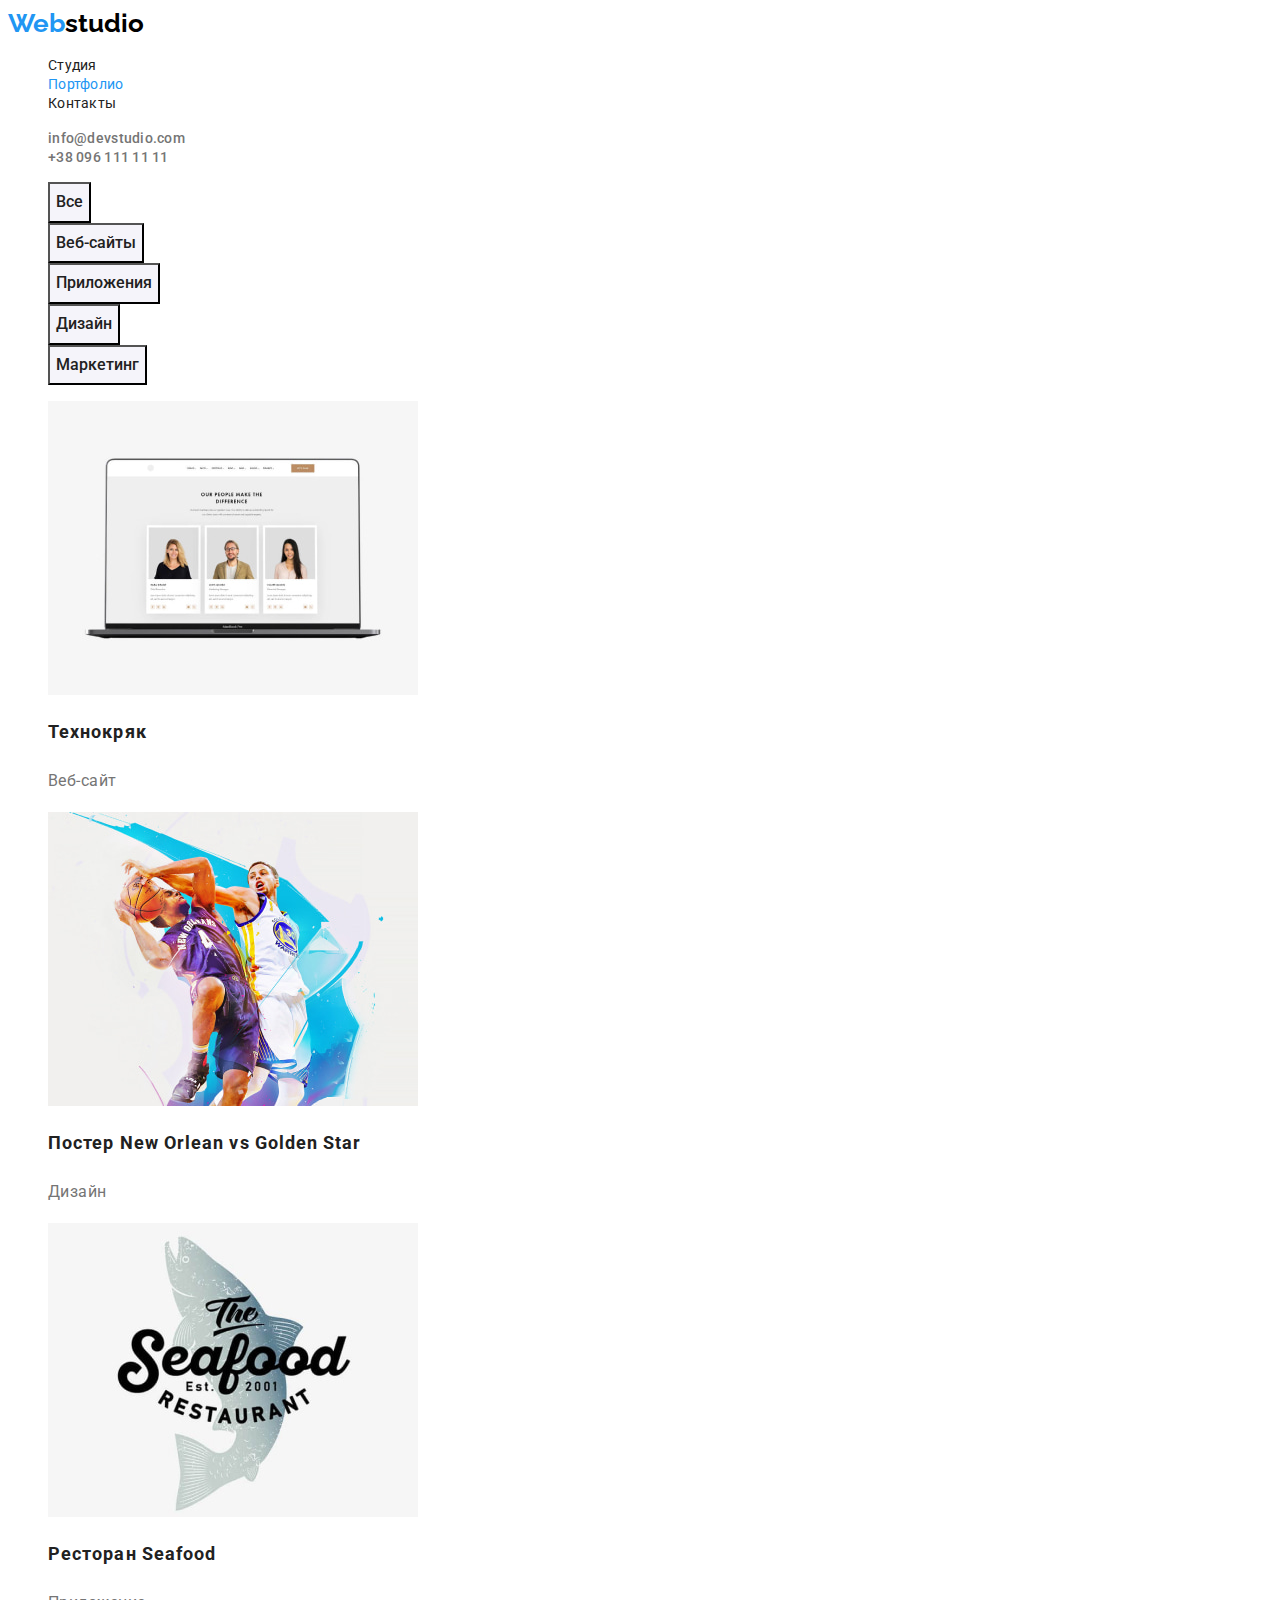
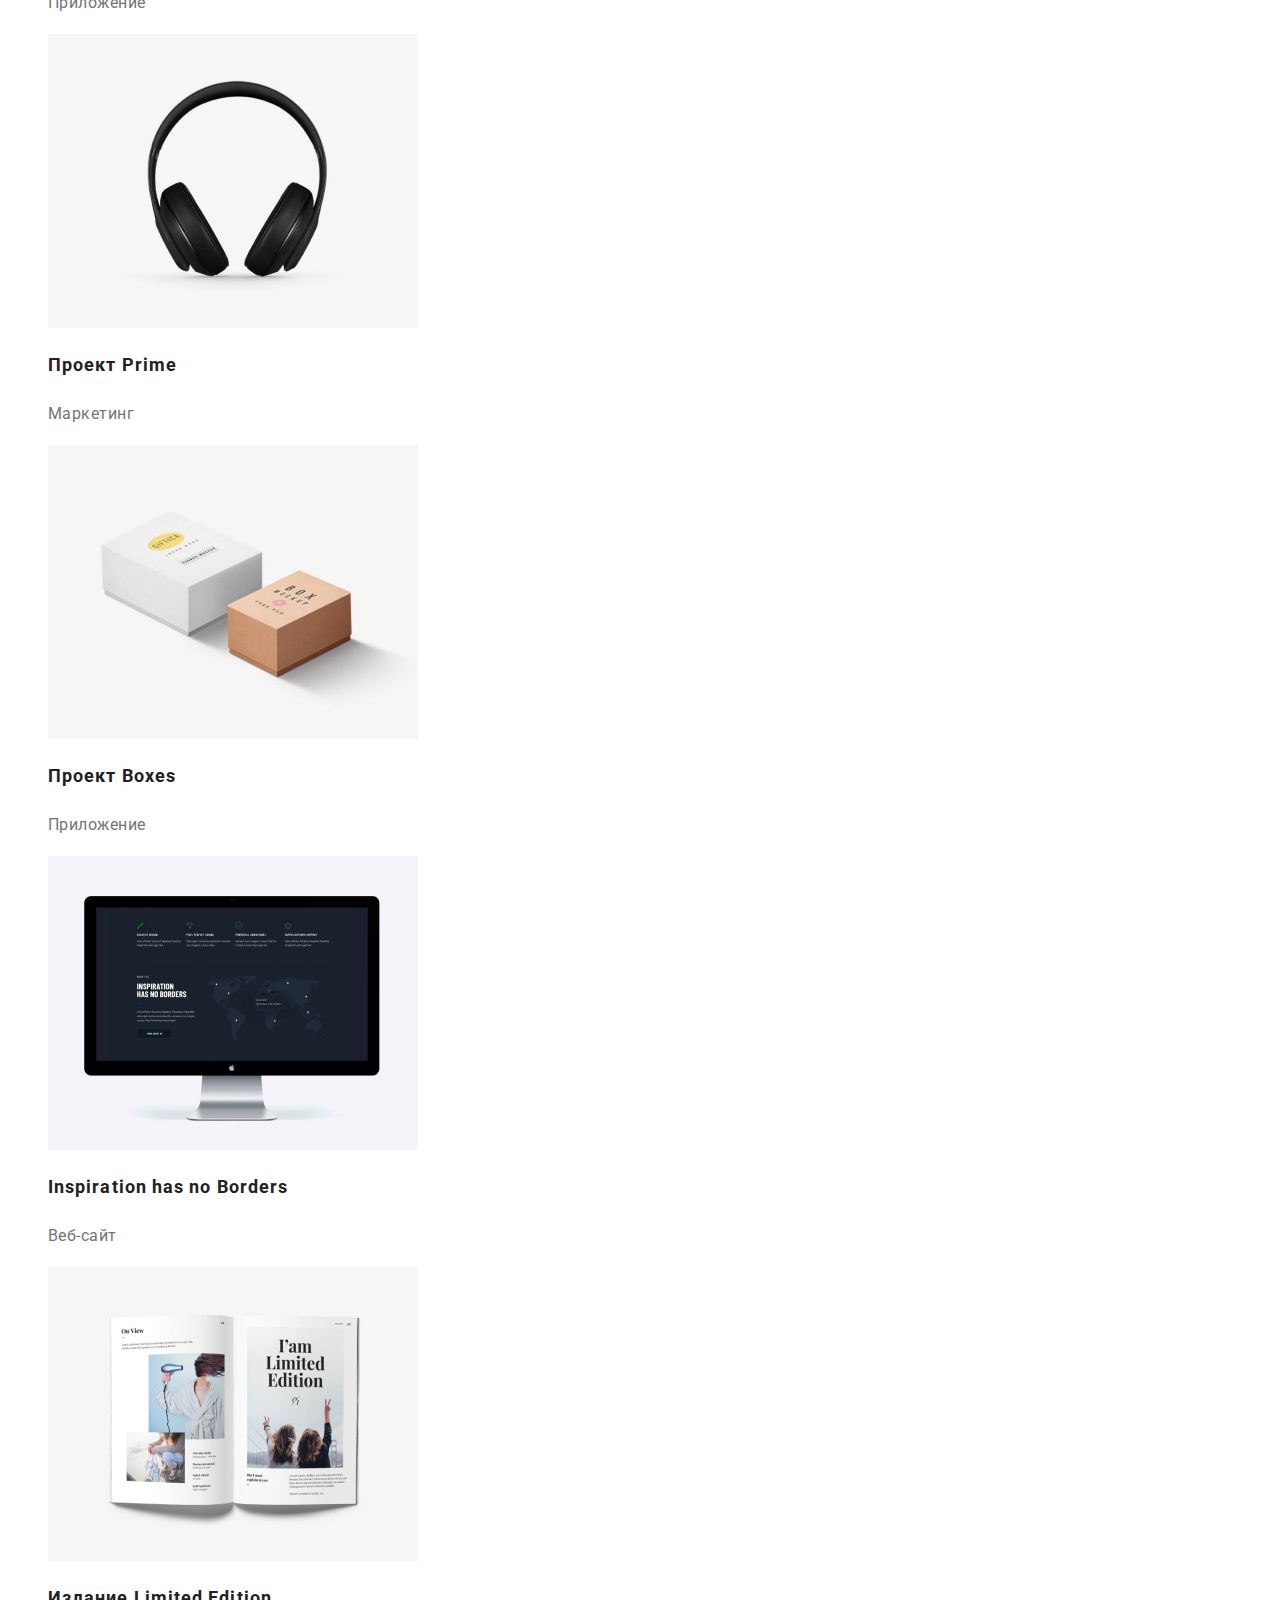
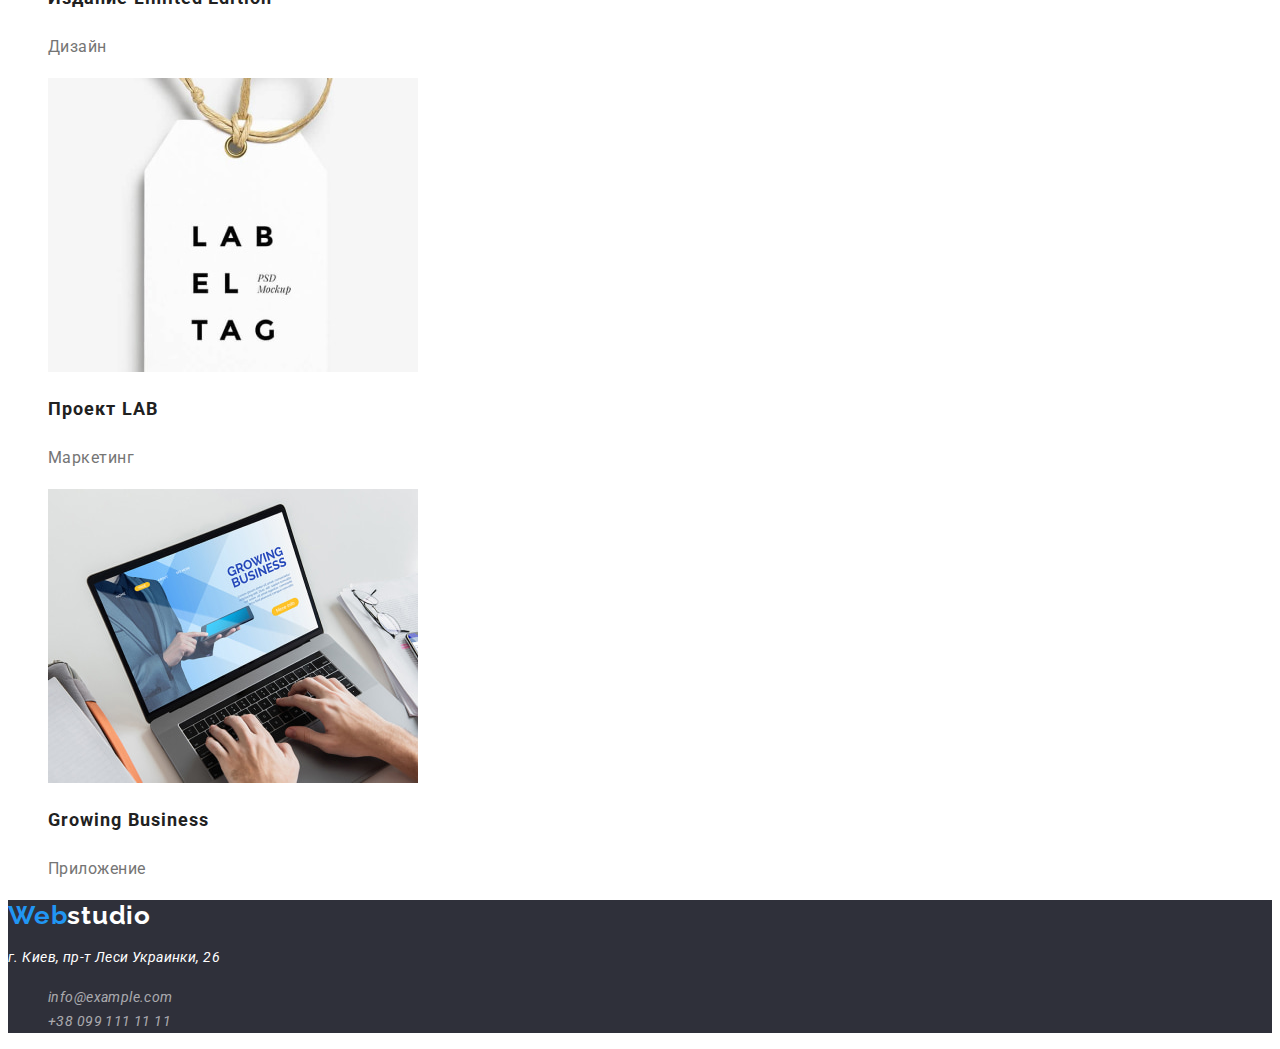
==== commit 22e887ca: "css portfolio" ====
--- a/portfolio.html
+++ b/portfolio.html
@@ -72,7 +72,7 @@
                 height="294"
               />
               <h2 class="portfolio-title">Технокряк</h2>
-              <p class="potfolio-text">Веб-сайт</p>
+              <p class="portfolio-text">Веб-сайт</p>
             </a>
           </li>
           <li class="portfolio-item">
--- a/css/styles.css
+++ b/css/styles.css
@@ -133,7 +133,7 @@
   letter-spacing: 0.03em;
   color: #212121;
 }
-team-texr {
+.team-text {
   font-weight: 400;
   font-size: 16px;
   line-height: calc(19 / 16);
@@ -171,6 +171,25 @@
   color: rgba(255, 255, 255, 0.6);
 }
 
+/*portfolio section*/
+.portfolio-title {
+  font-weight: 700;
+  font-size: 18px;
+  line-height: 36px;
+  letter-spacing: 0.06em;
+  color: #212121;
+}
+.portfolio-text {
+  font-weight: 400;
+  font-size: 16px;
+  line-height: 30px;
+  letter-spacing: 0.03em;
+  color: #757575;
+}
+.portfolio-item {
+  background-color: #ffffff;
+}
+
 .link:hover,
 .link:focus {
   color: var(--accent-tx-cl);
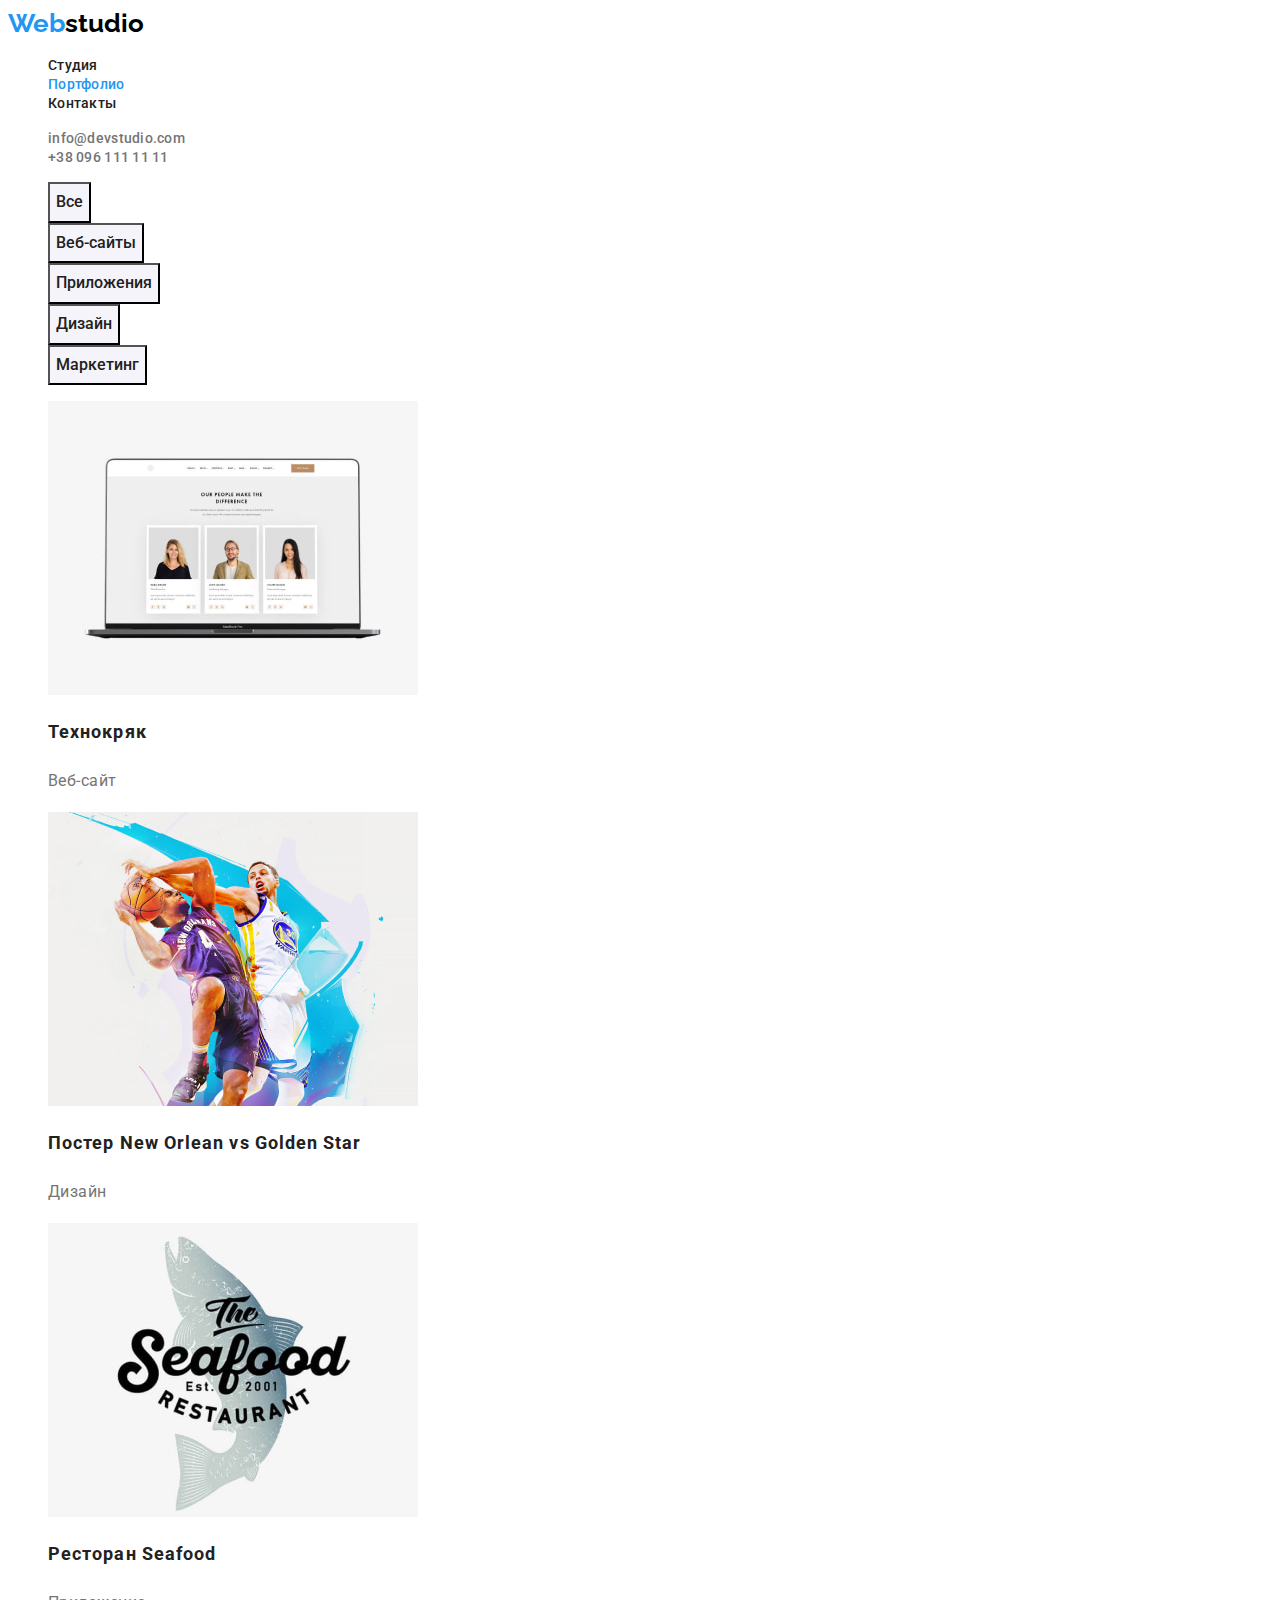
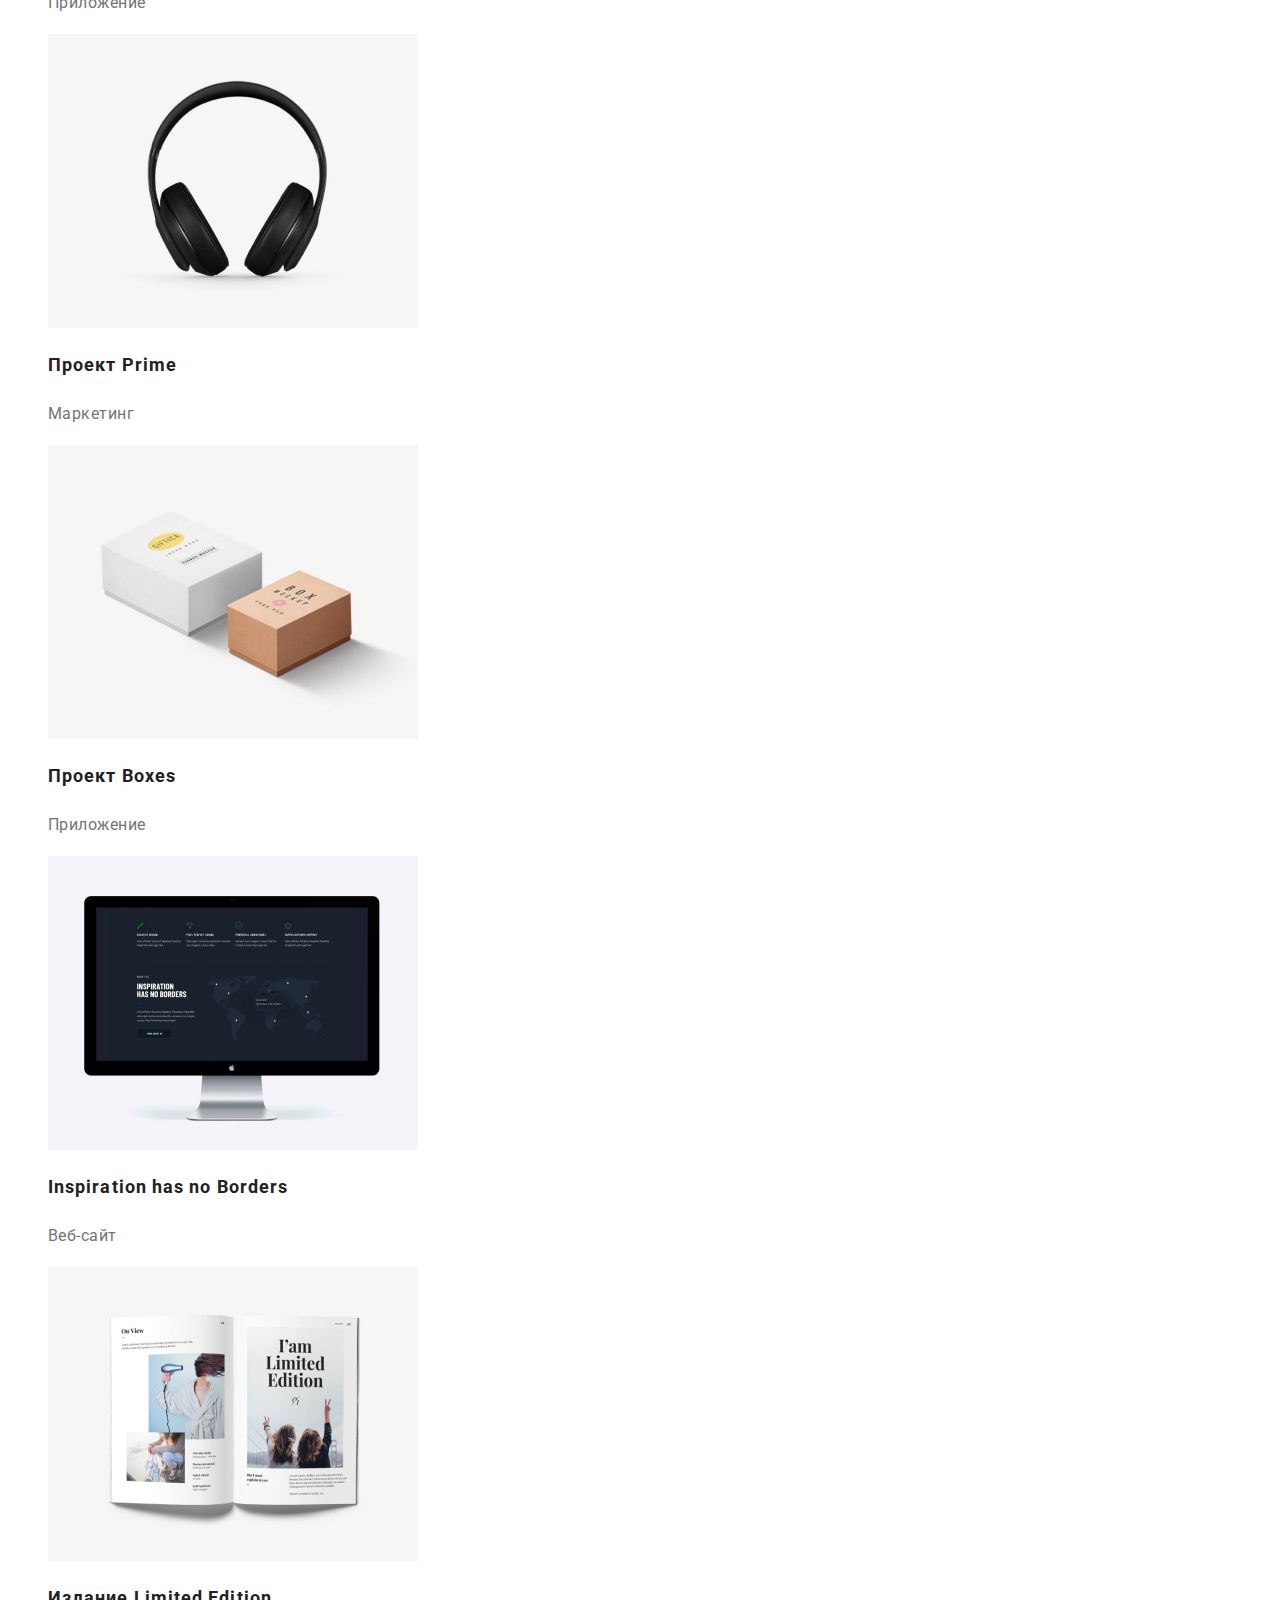
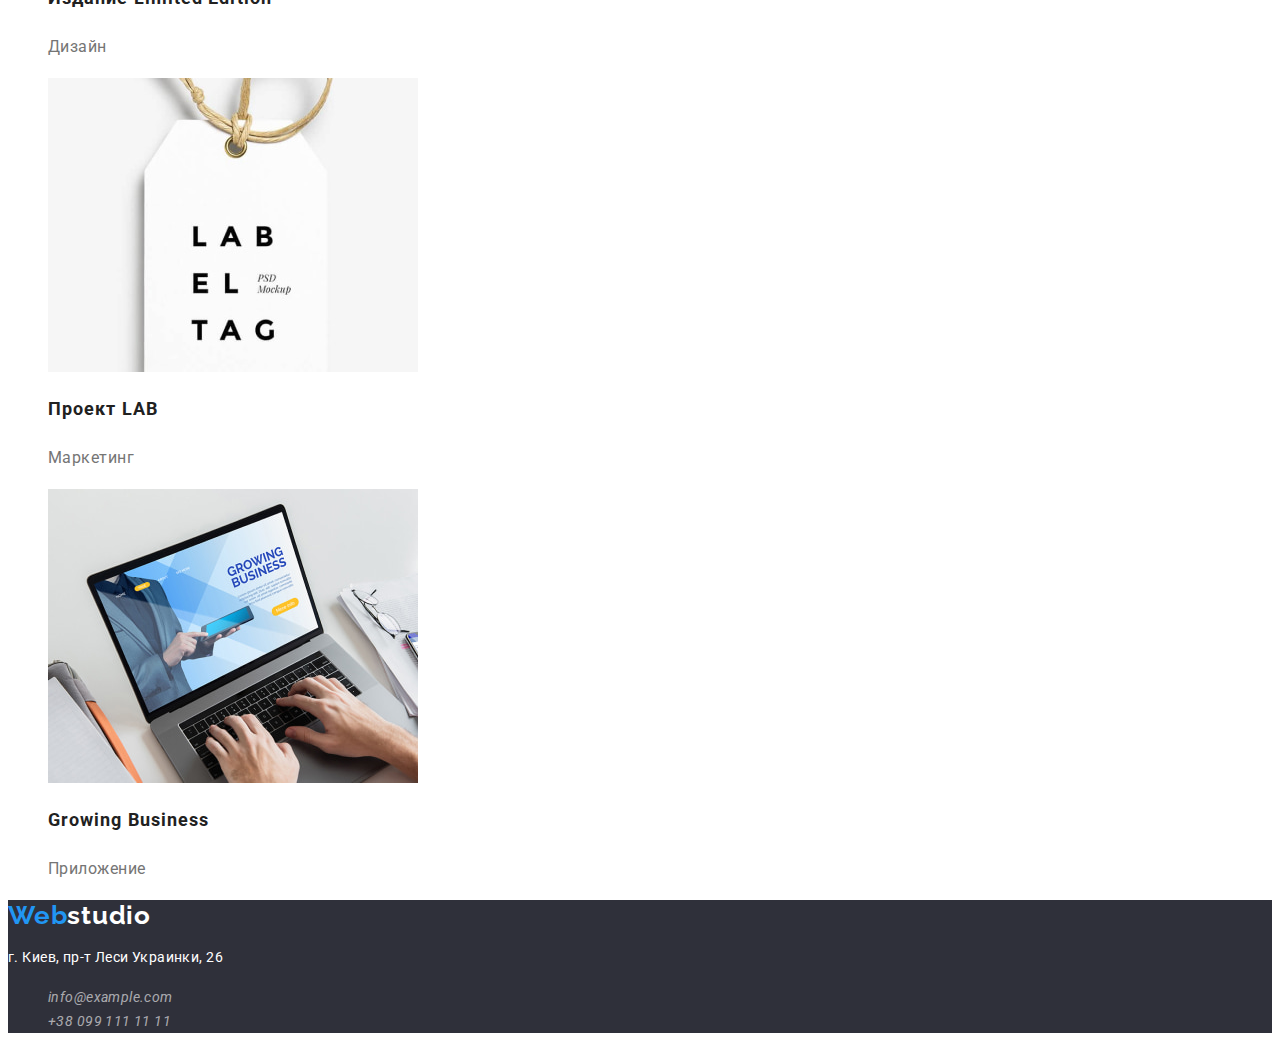
==== commit 2b14287d: "подключает normalize" ====
--- a/portfolio.html
+++ b/portfolio.html
@@ -12,7 +12,16 @@
       href="https://fonts.googleapis.com/css2?family=Raleway:wght@700&family=Roboto:wght@400;500;700;900&display=swap"
       rel="stylesheet"
     />
-    <!--fonts and-->
+    <!--fonts end-->
+    <!--normalize start-->
+    <link
+      rel="stylesheet"
+      href="https://cdnjs.cloudflare.com/ajax/libs/modern-normalize/1.1.0/modern-normalize.min.css"
+      integrity="sha512-wpPYUAdjBVSE4KJnH1VR1HeZfpl1ub8YT/NKx4PuQ5NmX2tKuGu6U/JRp5y+Y8XG2tV+wKQpNHVUX03MfMFn9Q=="
+      crossorigin="anonymous"
+      referrerpolicy="no-referrer"
+    />
+    <!--normalize end-->
     <link rel="stylesheet" href="./css/styles.css" />
   </head>
   <!--body-->
@@ -44,7 +53,7 @@
     <main class="main">
       <!--portfolio section-->
       <section class="portfolio">
-        <h1 class="not-visible">Портфолио</h1>
+        <h1 class="visually-hidden">Портфолио</h1>
         <ul class="portfolio-list list">
           <li class="portfolio-item">
             <button class="btn secondary-btn" type="button">Все</button>
--- a/css/styles.css
+++ b/css/styles.css
@@ -1,3 +1,5 @@
+
+
 :root {
   /*fonts*/
   --main-font: 'roboto', sans-serif;
@@ -40,6 +42,7 @@
   color: var(--accent-tx-cl);
 }
 .header-link {
+  font-weight: 500;
   font-size: 14px;
   line-height: calc(16 / 14);
   letter-spacing: 0.02em;
@@ -65,11 +68,12 @@
   font-weight: 900;
   font-size: 44px;
   line-height: calc(60 / 44);
+  letter-spacing: 0.06em;
+  text-transform: uppercase;
   color: #ffffff;
 }
 .main-btn {
-  font-family: 'Roboto';
-  font-style: normal;
+  font-family: inherit;
   font-weight: 700;
   font-size: 16px;
   line-height: calc(30 / 16);
@@ -82,8 +86,7 @@
   background-color: #188ce8;
 }
 .secondary-btn {
-  font-family: 'Roboto';
-  font-style: normal;
+  font-family: inherit;
   font-weight: 500;
   font-size: 16px;
   line-height: calc(26 / 12);
@@ -118,11 +121,23 @@
   color: var(--main-txt-cl);
 }
 .advant-text {
-  ont-weight: 400;
   font-size: 14px;
   line-height: calc(24 / 14);
   letter-spacing: 0.03em;
   color: #757575;
+}
+.visually-hidden {
+  position: absolute;
+  width: 1px;
+  height: 1px;
+  margin: -1px;
+  border: 0;
+  padding: 0;
+
+  white-space: nowrap;
+  clip-path: inset(100%);
+  clip: rect(0 0 0 0);
+  overflow: hidden;
 }
 
 /*team section*/
@@ -134,8 +149,6 @@
   color: #212121;
 }
 .team-text {
-  font-weight: 400;
-  font-size: 16px;
   line-height: calc(19 / 16);
   letter-spacing: 0.03em;
   color: #757575;
@@ -157,7 +170,7 @@
   color: #ffffff;
 }
 .address-text {
-  font-weight: 400;
+  font-style: normal;
   font-size: 14px;
   line-height: calc(24 / 14);
   letter-spacing: 0.03em;
@@ -180,8 +193,6 @@
   color: #212121;
 }
 .portfolio-text {
-  font-weight: 400;
-  font-size: 16px;
   line-height: 30px;
   letter-spacing: 0.03em;
   color: #757575;
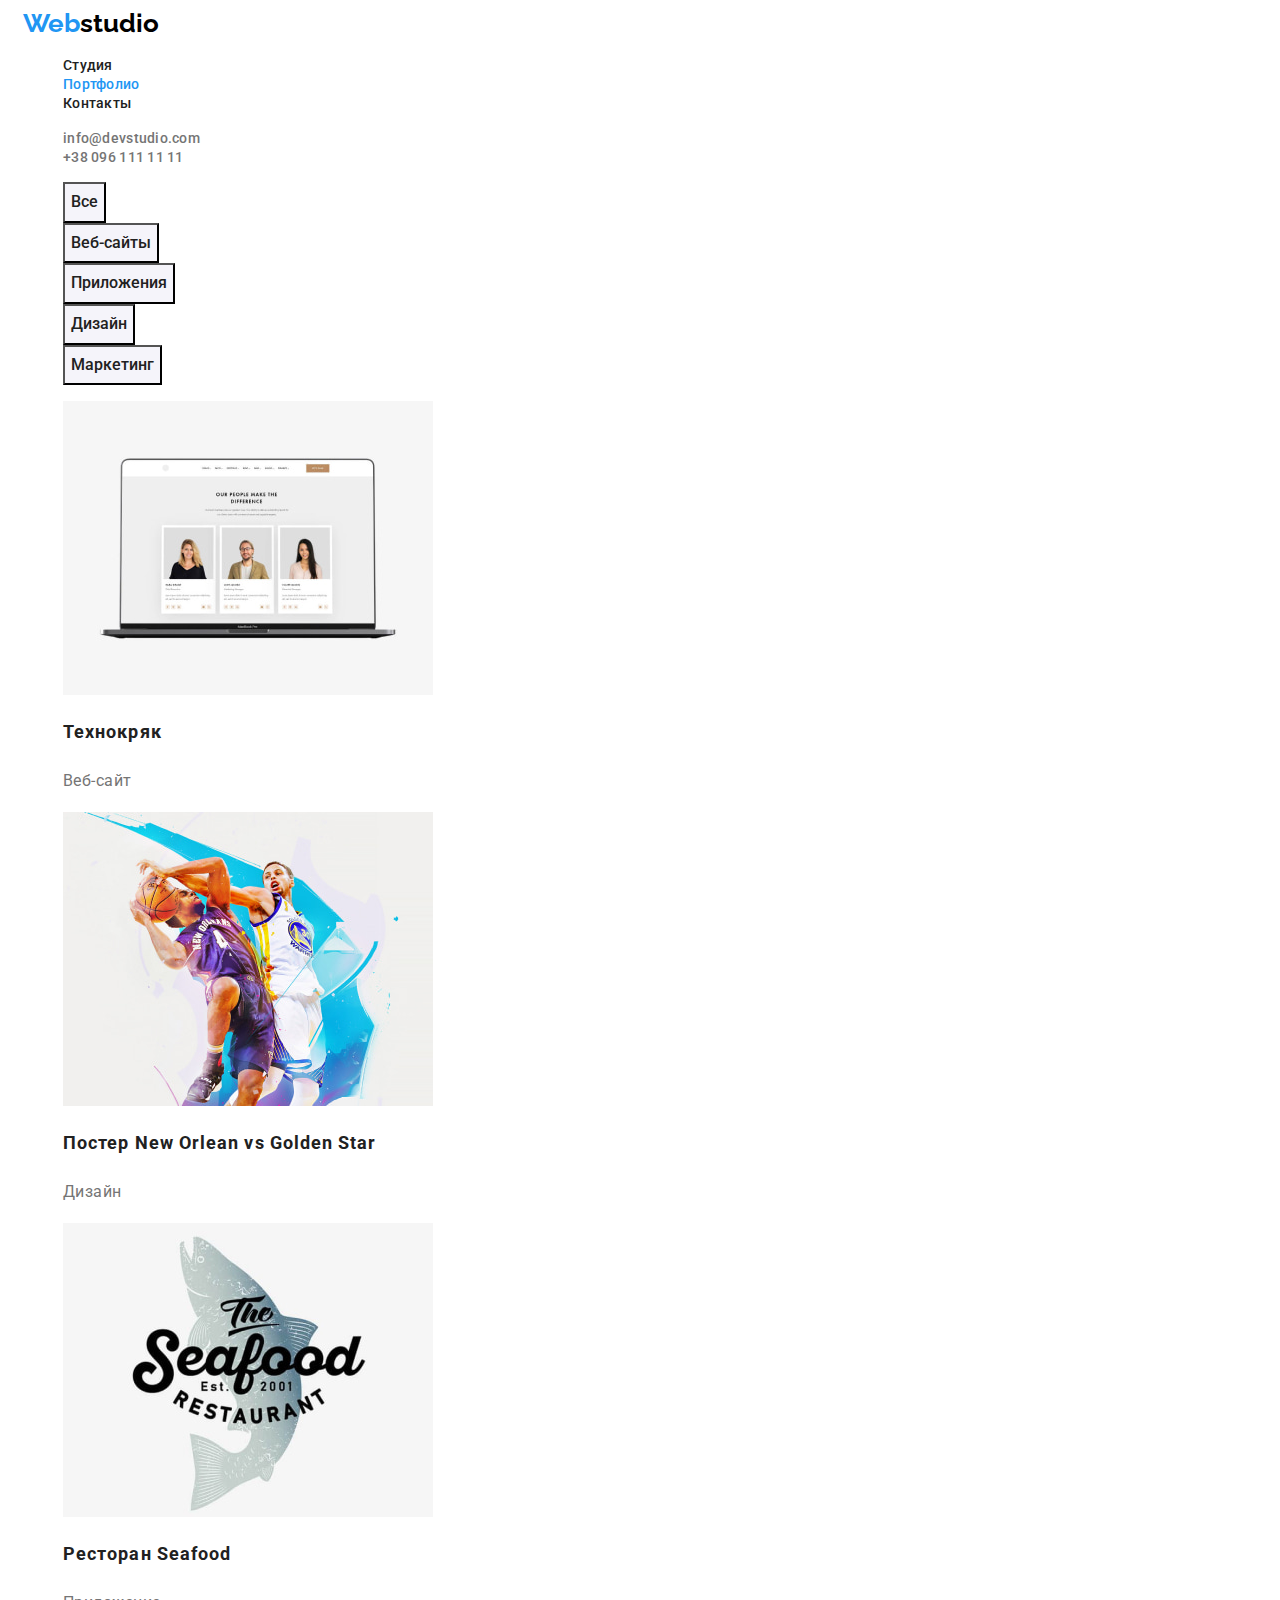
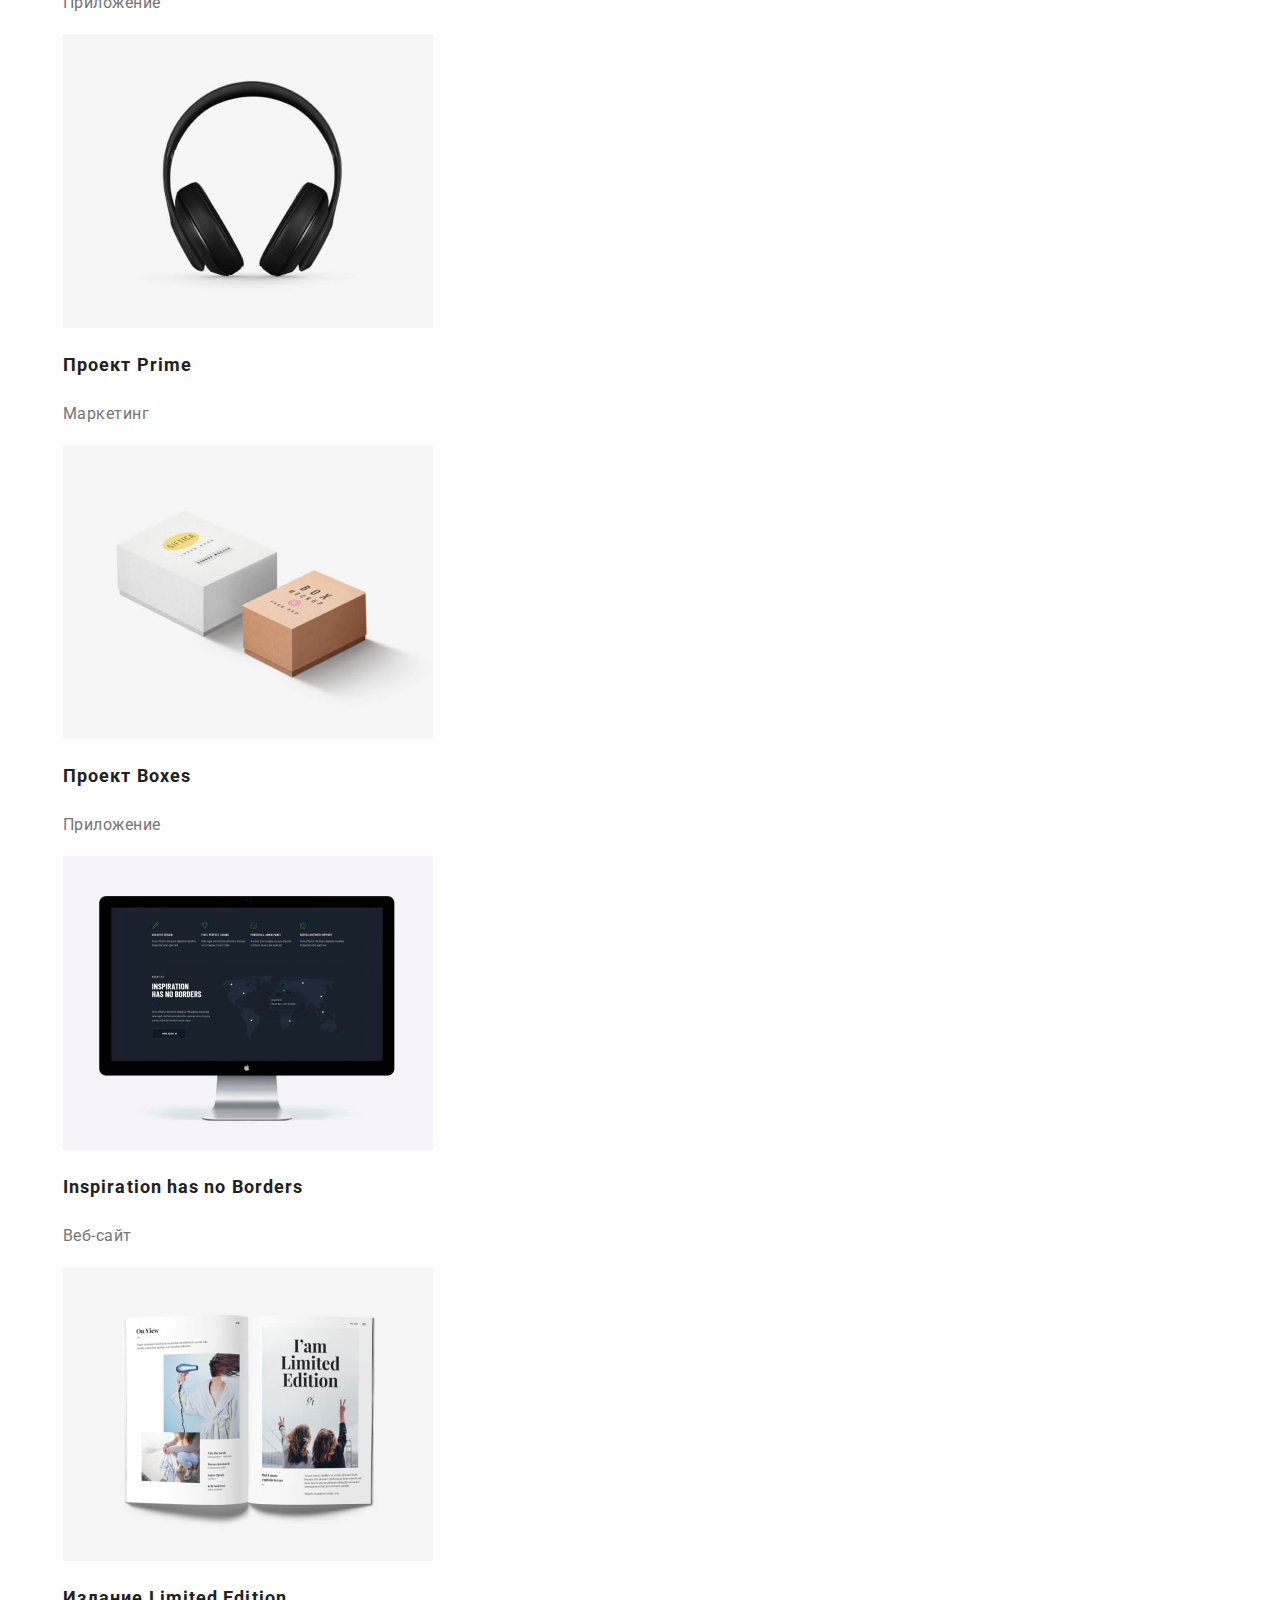
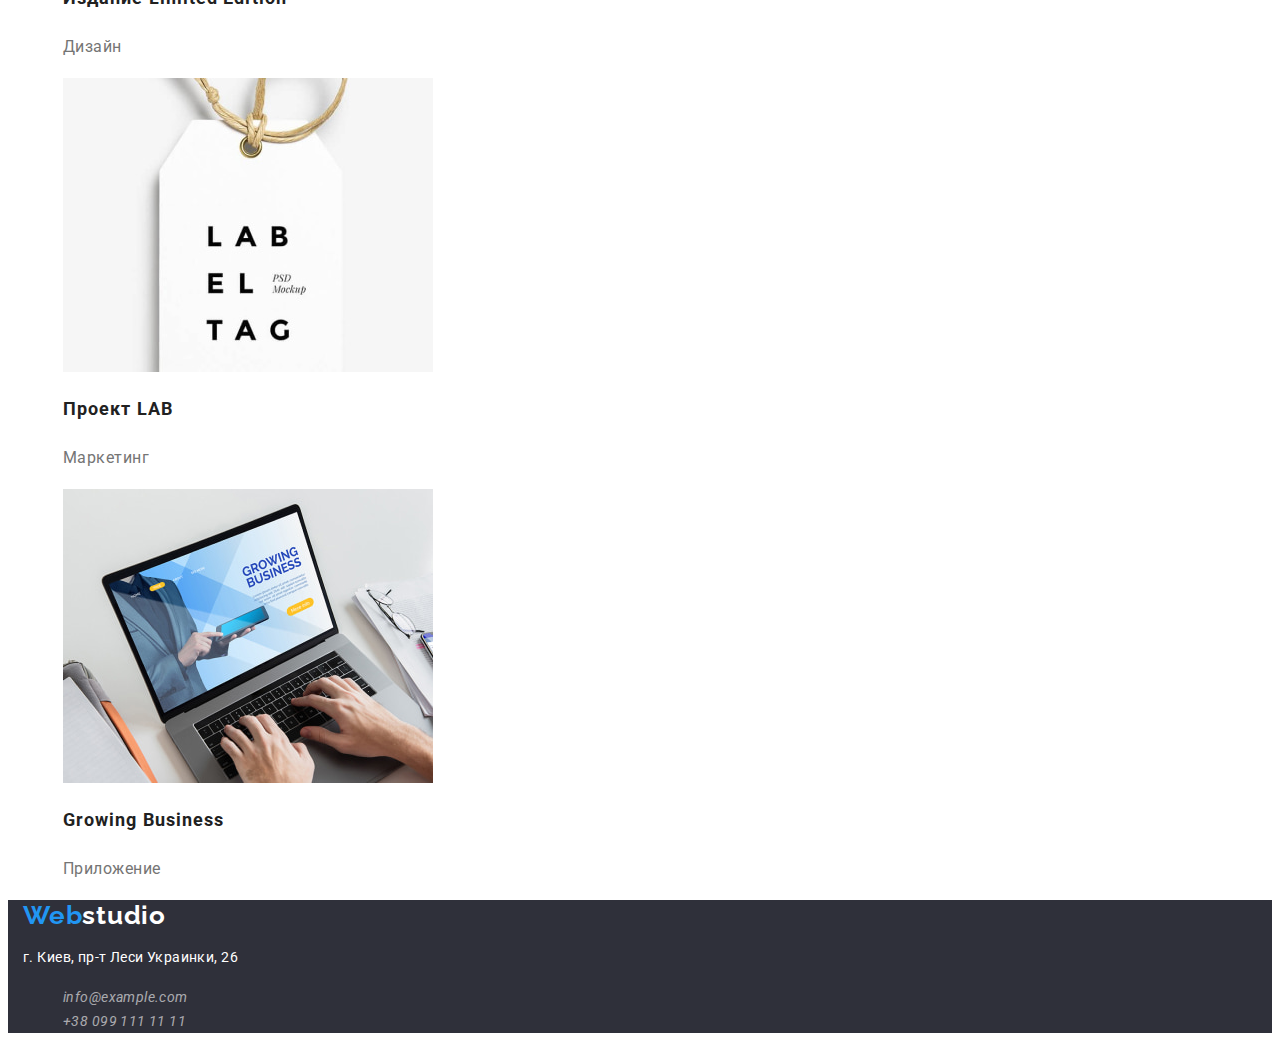
==== commit 75ca1312: "добавляет класс container" ====
--- a/portfolio.html
+++ b/portfolio.html
@@ -28,177 +28,183 @@
   <body class="body">
     <!--header section-->
     <header class="header">
-      <nav class="header-nav">
-        <a class="link logo-link" href="./index.html"><span class="accent">Web</span>studio</a>
-        <ul class="header-list list">
-          <li class="header-item">
-            <a class="link header-link" href="./index.html" target="_self">Студия</a>
-          </li>
-          <li class="header-item">
-            <a class="link current header-link" href="./portfolio.html">Портфолио</a>
-          </li>
-          <li class="header-item"><a class="link header-link" href="">Контакты</a></li>
-        </ul>
-        <ul class="header-list list">
-          <li class="header-item">
-            <a class="link head-address" href="mailto:info@devstudio.com">info@devstudio.com</a>
-          </li>
-          <li class="header-item">
-            <a class="link head-address" href="tel:+380961111111">+38 096 111 11 11</a>
-          </li>
-        </ul>
-      </nav>
+      <div class="container">
+        <nav class="header-nav">
+          <a class="link logo-link" href="./index.html"><span class="accent">Web</span>studio</a>
+          <ul class="header-list list">
+            <li class="header-item">
+              <a class="link header-link" href="./index.html" target="_self">Студия</a>
+            </li>
+            <li class="header-item">
+              <a class="link current header-link" href="./portfolio.html">Портфолио</a>
+            </li>
+            <li class="header-item"><a class="link header-link" href="">Контакты</a></li>
+          </ul>
+          <ul class="header-list list">
+            <li class="header-item">
+              <a class="link head-address" href="mailto:info@devstudio.com">info@devstudio.com</a>
+            </li>
+            <li class="header-item">
+              <a class="link head-address" href="tel:+380961111111">+38 096 111 11 11</a>
+            </li>
+          </ul>
+        </nav>
+      </div>
     </header>
     <!--main section-->
     <main class="main">
       <!--portfolio section-->
       <section class="portfolio">
-        <h1 class="visually-hidden">Портфолио</h1>
-        <ul class="portfolio-list list">
-          <li class="portfolio-item">
-            <button class="btn secondary-btn" type="button">Все</button>
-          </li>
-          <li class="portfolio-item">
-            <button class="btn secondary-btn" type="button">Веб-сайты</button>
-          </li>
-          <li class="portfolio-item">
-            <button class="btn secondary-btn" type="button">Приложения</button>
-          </li>
-          <li class="portfolio-item">
-            <button class="btn secondary-btn" type="button">Дизайн</button>
-          </li>
-          <li class="portfolio-item">
-            <button class="btn secondary-btn" type="button">Маркетинг</button>
-          </li>
-        </ul>
-        <ul class="portfolio-list list">
-          <li class="portfolio-item">
-            <a class="link" href=""
-              ><img
-                src="./images/portfolio/imgtexnokriak.jpg"
-                alt="проект номер 1"
-                width="370"
-                height="294"
-              />
-              <h2 class="portfolio-title">Технокряк</h2>
-              <p class="portfolio-text">Веб-сайт</p>
-            </a>
-          </li>
-          <li class="portfolio-item">
-            <a class="link" href=""
-              ><img
-                src="./images/portfolio/imgneworleanstar.jpg"
-                alt="проект номер 2"
-                width="370"
-                height="294"
-              />
-              <h2 class="portfolio-title">
-                Постер<span lang="en"> New Orlean vs Golden Star</span>
-              </h2>
-              <p class="portfolio-text">Дизайн</p></a
-            >
-          </li>
-          <li class="portfolio-item">
-            <a class="link" href=""
-              ><img
-                src="./images/portfolio/imgrestoranseafood.jpg"
-                alt="проект номер 3"
-                width="370"
-                height="294"
-              />
-              <h2 class="portfolio-title">Ресторан <span lang="en">Seafood</span></h2>
-              <p class="portfolio-text">Приложение</p></a
-            >
-          </li>
-          <li class="portfolio-item">
-            <a class="link" href=""
-              ><img
-                src="./images/portfolio/imgproektprime.jpg"
-                alt="проект номер 4"
-                width="370"
-                height="294"
-              />
-              <h2 class="portfolio-title">Проект <span lang="en">Prime</span></h2>
-              <p class="portfolio-text">Маркетинг</p></a
-            >
-          </li>
-          <li class="portfolio-item">
-            <a class="link" href=""
-              ><img
-                src="./images/portfolio/imgproektboxses.jpg"
-                alt="проект номер 5"
-                width="370"
-                height="294"
-              />
-              <h2 class="portfolio-title">Проект <span lang="en">Boxes</span></h2>
-              <p class="portfolio-text">Приложение</p></a
-            >
-          </li>
-          <li class="portfolio-item">
-            <a class="link" href=""
-              ><img
-                src="./images/portfolio/imginspirationborders.jpg"
-                alt="проект номер 6"
-                width="370"
-                height="294"
-              />
-              <h2 class="portfolio-title"><span lang="en">Inspiration has no Borders</span></h2>
-              <p class="portfolio-text">Веб-сайт</p></a
-            >
-          </li>
-          <li class="portfolio-item">
-            <a class="link" href=""
-              ><img
-                src="./images/portfolio/imgizdanielimitededition.jpg"
-                alt="проект номер 7"
-                width="370"
-                height="294"
-              />
-              <h2 class="portfolio-title">Издание <span lang="en">Limited Edition</span></h2>
-              <p class="portfolio-text">Дизайн</p></a
-            >
-          </li>
-          <li class="portfolio-item">
-            <a class="link" href=""
-              ><img
-                src="./images/portfolio/imgproectlab.jpg"
-                alt="проект номер 8"
-                width="370"
-                height="294"
-              />
-              <h2 class="portfolio-title">Проект <span lang="en">LAB</span></h2>
-              <p class="portfolio-text">Маркетинг</p></a
-            >
-          </li>
-          <li class="portfolio-item">
-            <a class="link" href=""
-              ><img
-                src="./images/portfolio/imggrowingbusiness.jpg"
-                alt="проект номер 9"
-                width="370"
-                height="294"
-              />
-              <h2 class="portfolio-title"><span lang="en">Growing Business</span></h2>
-              <p class="portfolio-text">Приложение</p>
-            </a>
-          </li>
-        </ul>
+        <div class="container">
+          <h1 class="visually-hidden">Портфолио</h1>
+          <ul class="portfolio-list list">
+            <li class="portfolio-item">
+              <button class="btn secondary-btn" type="button">Все</button>
+            </li>
+            <li class="portfolio-item">
+              <button class="btn secondary-btn" type="button">Веб-сайты</button>
+            </li>
+            <li class="portfolio-item">
+              <button class="btn secondary-btn" type="button">Приложения</button>
+            </li>
+            <li class="portfolio-item">
+              <button class="btn secondary-btn" type="button">Дизайн</button>
+            </li>
+            <li class="portfolio-item">
+              <button class="btn secondary-btn" type="button">Маркетинг</button>
+            </li>
+          </ul>
+          <ul class="portfolio-list list">
+            <li class="portfolio-item">
+              <a class="link" href=""
+                ><img
+                  src="./images/portfolio/imgtexnokriak.jpg"
+                  alt="проект номер 1"
+                  width="370"
+                  height="294"
+                />
+                <h2 class="portfolio-title">Технокряк</h2>
+                <p class="portfolio-text">Веб-сайт</p>
+              </a>
+            </li>
+            <li class="portfolio-item">
+              <a class="link" href=""
+                ><img
+                  src="./images/portfolio/imgneworleanstar.jpg"
+                  alt="проект номер 2"
+                  width="370"
+                  height="294"
+                />
+                <h2 class="portfolio-title">
+                  Постер<span lang="en"> New Orlean vs Golden Star</span>
+                </h2>
+                <p class="portfolio-text">Дизайн</p></a
+              >
+            </li>
+            <li class="portfolio-item">
+              <a class="link" href=""
+                ><img
+                  src="./images/portfolio/imgrestoranseafood.jpg"
+                  alt="проект номер 3"
+                  width="370"
+                  height="294"
+                />
+                <h2 class="portfolio-title">Ресторан <span lang="en">Seafood</span></h2>
+                <p class="portfolio-text">Приложение</p></a
+              >
+            </li>
+            <li class="portfolio-item">
+              <a class="link" href=""
+                ><img
+                  src="./images/portfolio/imgproektprime.jpg"
+                  alt="проект номер 4"
+                  width="370"
+                  height="294"
+                />
+                <h2 class="portfolio-title">Проект <span lang="en">Prime</span></h2>
+                <p class="portfolio-text">Маркетинг</p></a
+              >
+            </li>
+            <li class="portfolio-item">
+              <a class="link" href=""
+                ><img
+                  src="./images/portfolio/imgproektboxses.jpg"
+                  alt="проект номер 5"
+                  width="370"
+                  height="294"
+                />
+                <h2 class="portfolio-title">Проект <span lang="en">Boxes</span></h2>
+                <p class="portfolio-text">Приложение</p></a
+              >
+            </li>
+            <li class="portfolio-item">
+              <a class="link" href=""
+                ><img
+                  src="./images/portfolio/imginspirationborders.jpg"
+                  alt="проект номер 6"
+                  width="370"
+                  height="294"
+                />
+                <h2 class="portfolio-title"><span lang="en">Inspiration has no Borders</span></h2>
+                <p class="portfolio-text">Веб-сайт</p></a
+              >
+            </li>
+            <li class="portfolio-item">
+              <a class="link" href=""
+                ><img
+                  src="./images/portfolio/imgizdanielimitededition.jpg"
+                  alt="проект номер 7"
+                  width="370"
+                  height="294"
+                />
+                <h2 class="portfolio-title">Издание <span lang="en">Limited Edition</span></h2>
+                <p class="portfolio-text">Дизайн</p></a
+              >
+            </li>
+            <li class="portfolio-item">
+              <a class="link" href=""
+                ><img
+                  src="./images/portfolio/imgproectlab.jpg"
+                  alt="проект номер 8"
+                  width="370"
+                  height="294"
+                />
+                <h2 class="portfolio-title">Проект <span lang="en">LAB</span></h2>
+                <p class="portfolio-text">Маркетинг</p></a
+              >
+            </li>
+            <li class="portfolio-item">
+              <a class="link" href=""
+                ><img
+                  src="./images/portfolio/imggrowingbusiness.jpg"
+                  alt="проект номер 9"
+                  width="370"
+                  height="294"
+                />
+                <h2 class="portfolio-title"><span lang="en">Growing Business</span></h2>
+                <p class="portfolio-text">Приложение</p>
+              </a>
+            </li>
+          </ul>
+        </div>
       </section>
     </main>
     <!--footer section-->
     <footer class="footer">
-      <a class="link footer-logo" href="./"><span class="accent">Web</span>studio</a>
-      <address class="address">
-        <p class="address-text">г. Киев, пр-т Леси Украинки, 26</p>
-        <ul class="adress-list list">
-          <li class="address-item">
-            <a class="link address-link" href="mailto:info@example.com">info@example.com</a>
-          </li>
-          <li class="address-item">
-            <a class="link address-link" href="tel:+380991111111">+38 099 111 11 11</a>
-          </li>
-        </ul>
-      </address>
+      <div class="container">
+        <a class="link footer-logo" href="./"><span class="accent">Web</span>studio</a>
+        <address class="address">
+          <p class="address-text">г. Киев, пр-т Леси Украинки, 26</p>
+          <ul class="adress-list list">
+            <li class="address-item">
+              <a class="link address-link" href="mailto:info@example.com">info@example.com</a>
+            </li>
+            <li class="address-item">
+              <a class="link address-link" href="tel:+380991111111">+38 099 111 11 11</a>
+            </li>
+          </ul>
+        </address>
+      </div>
     </footer>
   </body>
 </html>
--- a/css/styles.css
+++ b/css/styles.css
@@ -28,6 +28,14 @@
 }
 .list {
   list-style: none;
+}
+
+.container {
+  padding-left: 15px;
+  padding-right: 15px;
+  margin-left: auto;
+  margin-right: auto;
+  width: 1200;
 }
 
 /*header section*/
